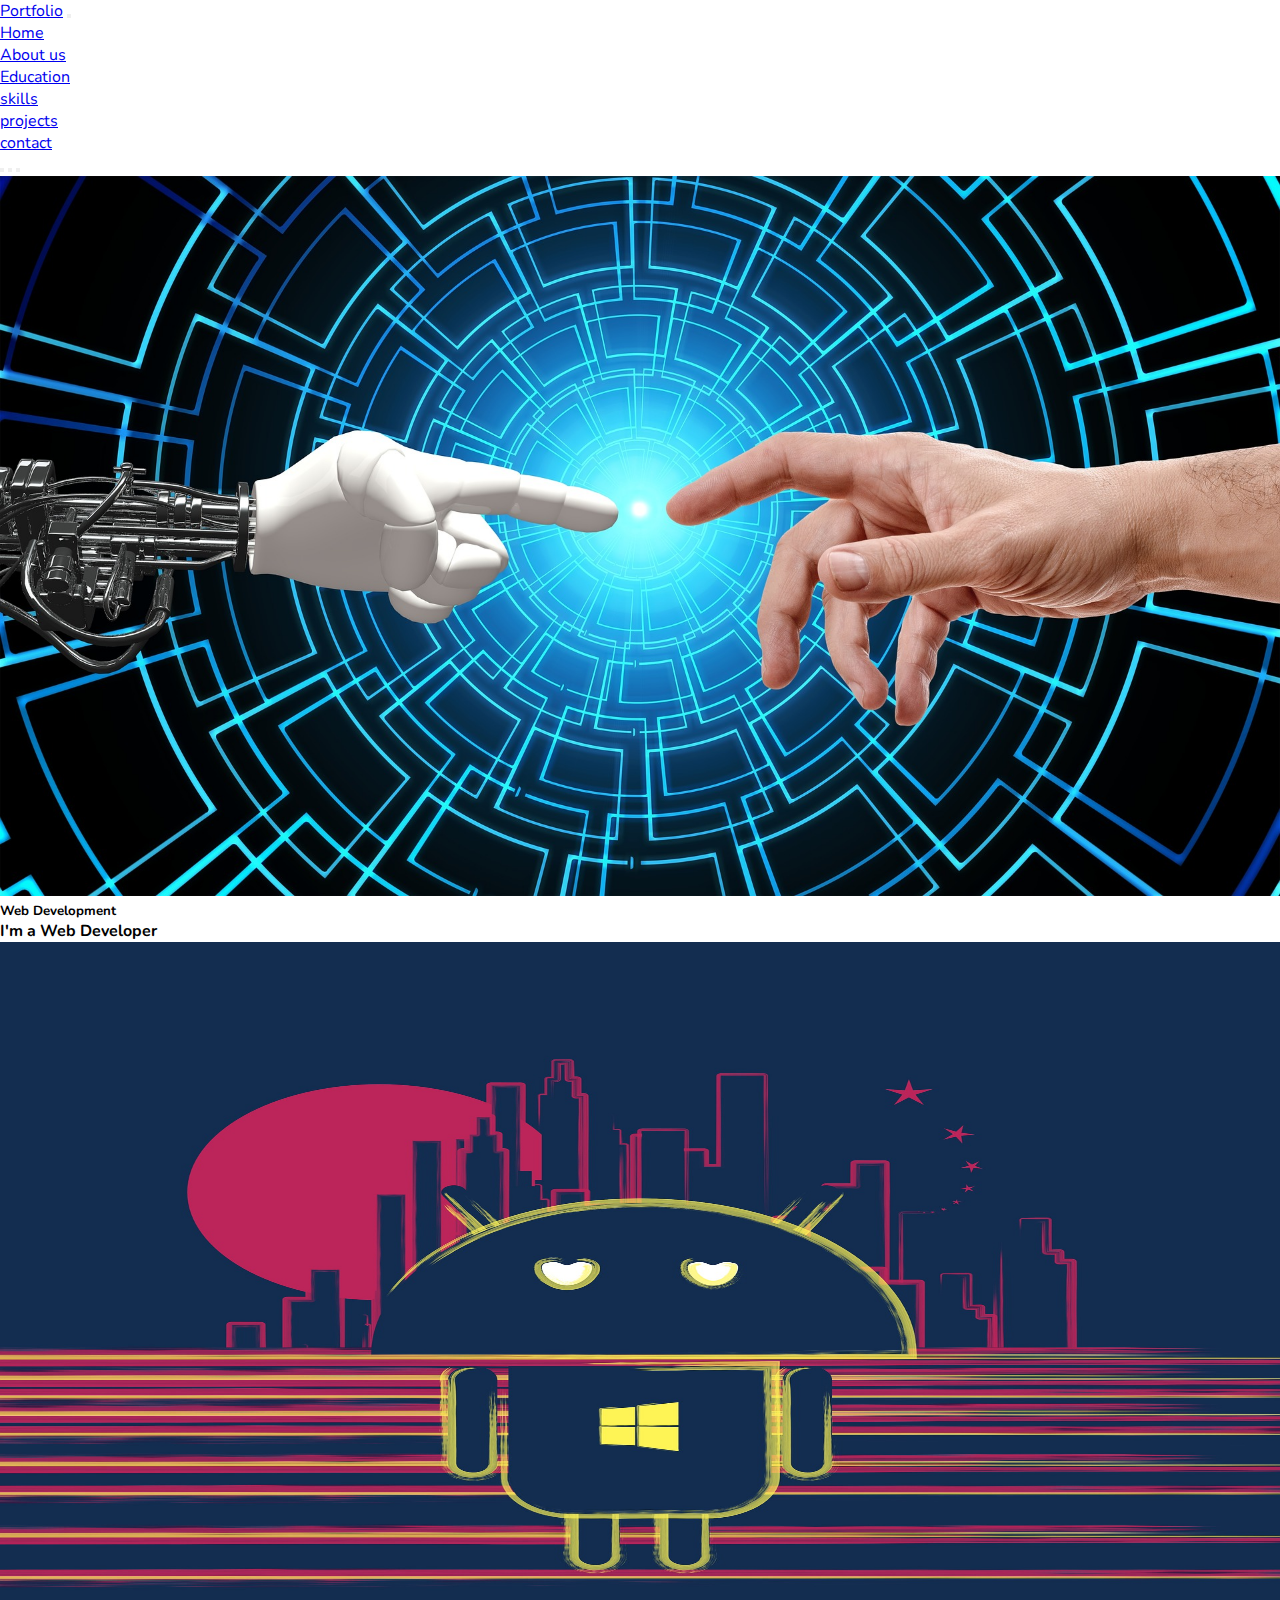
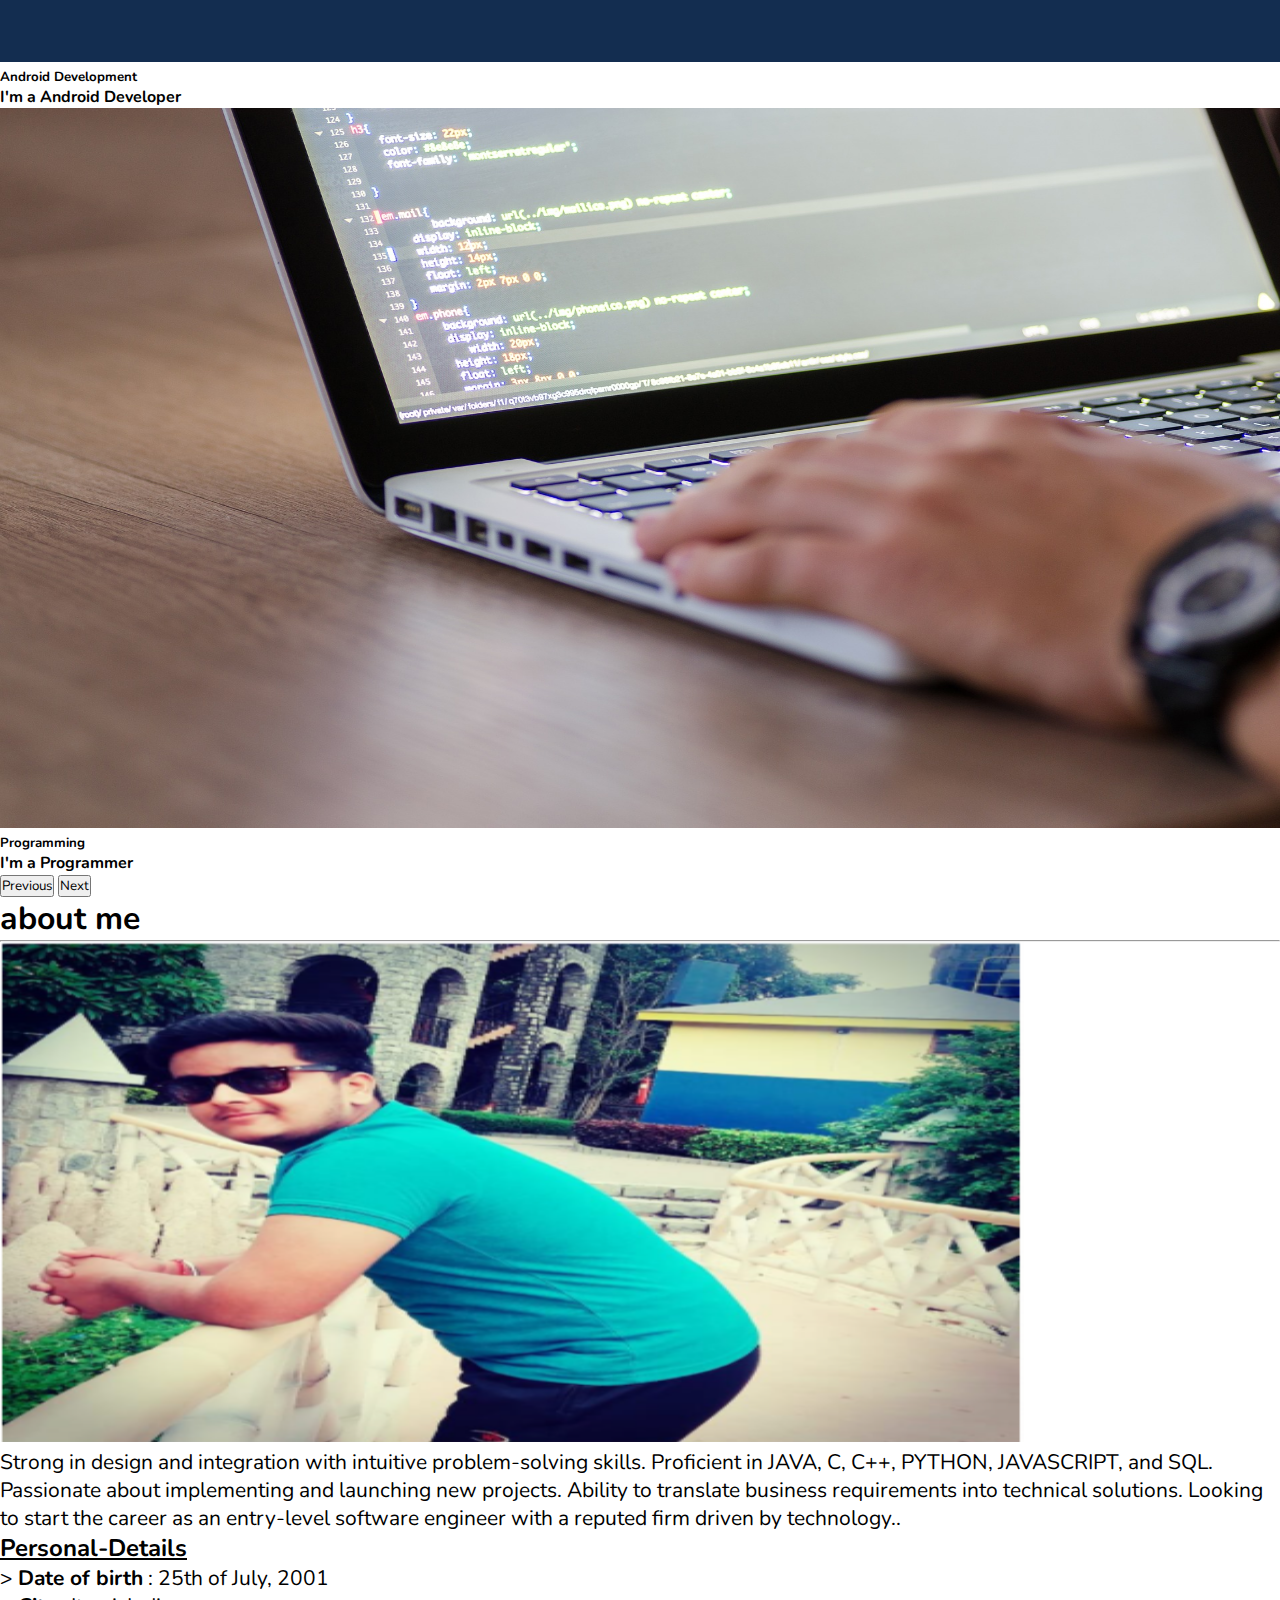
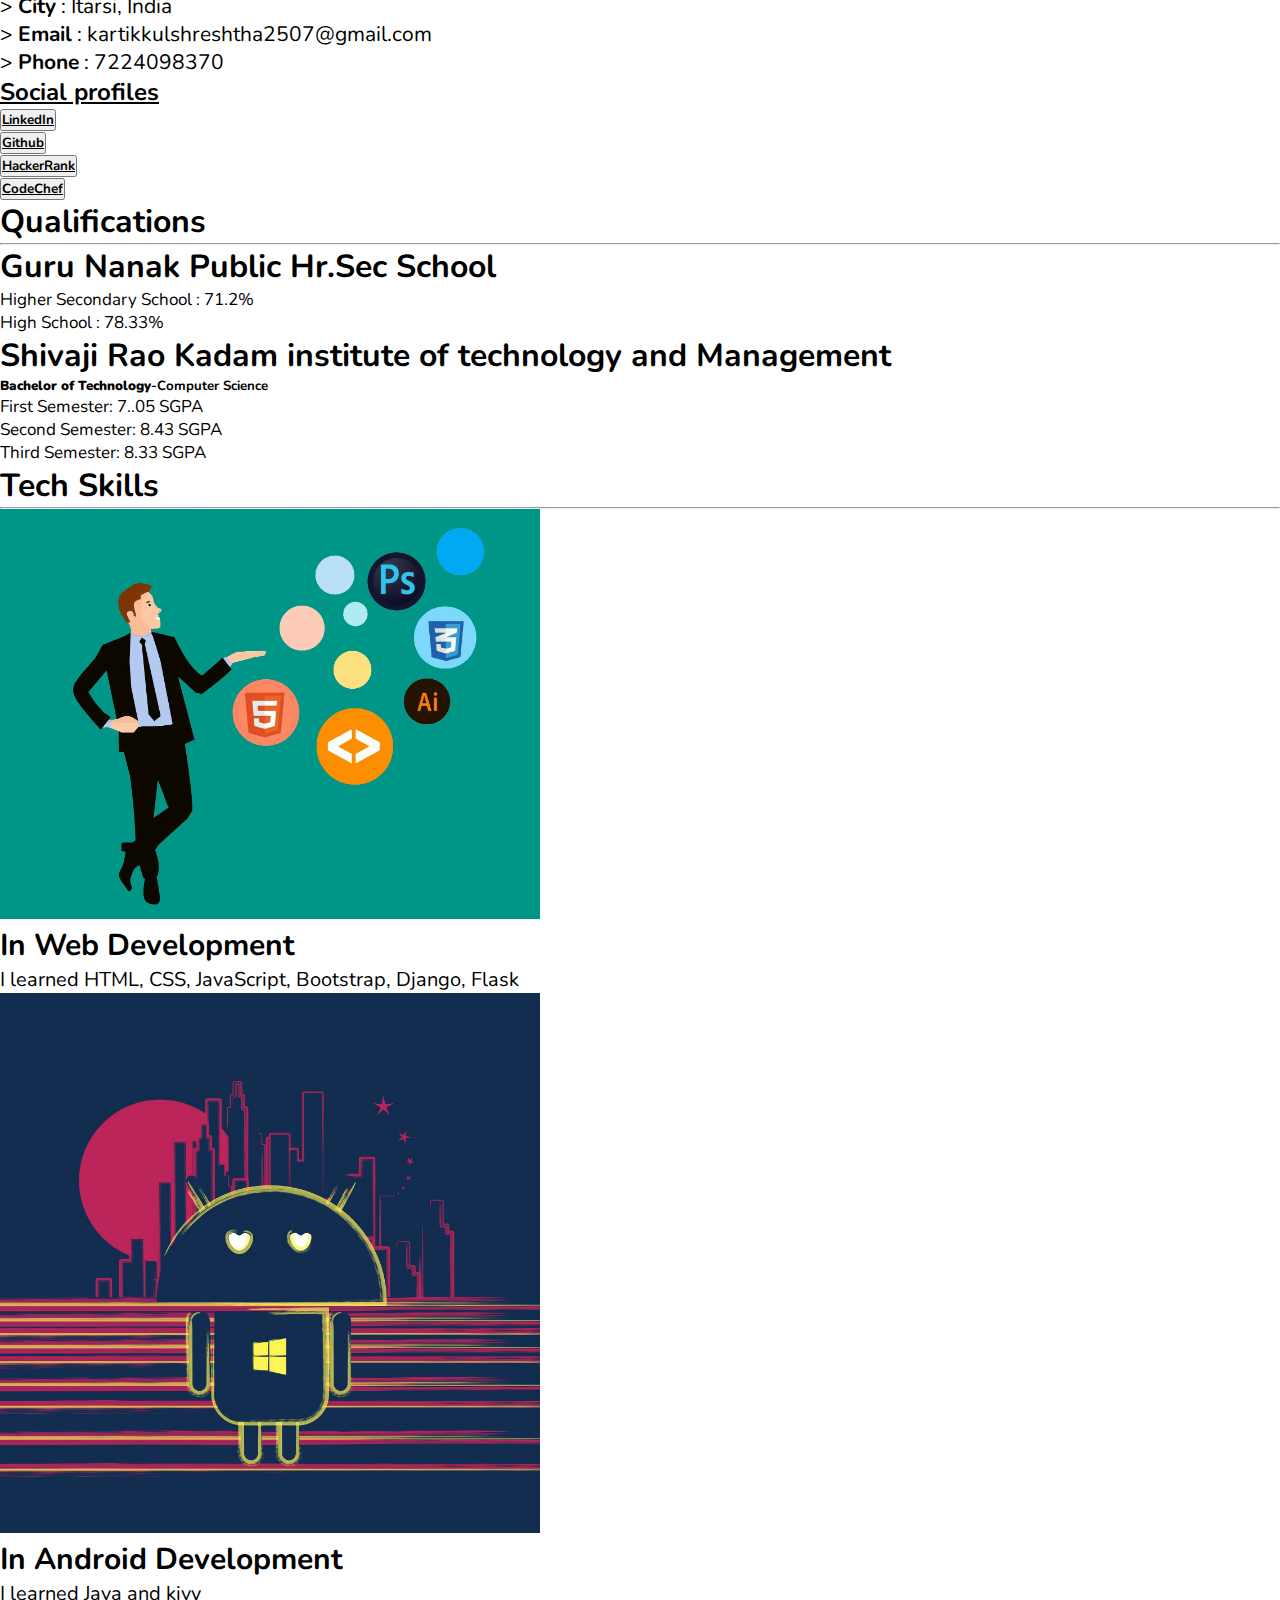
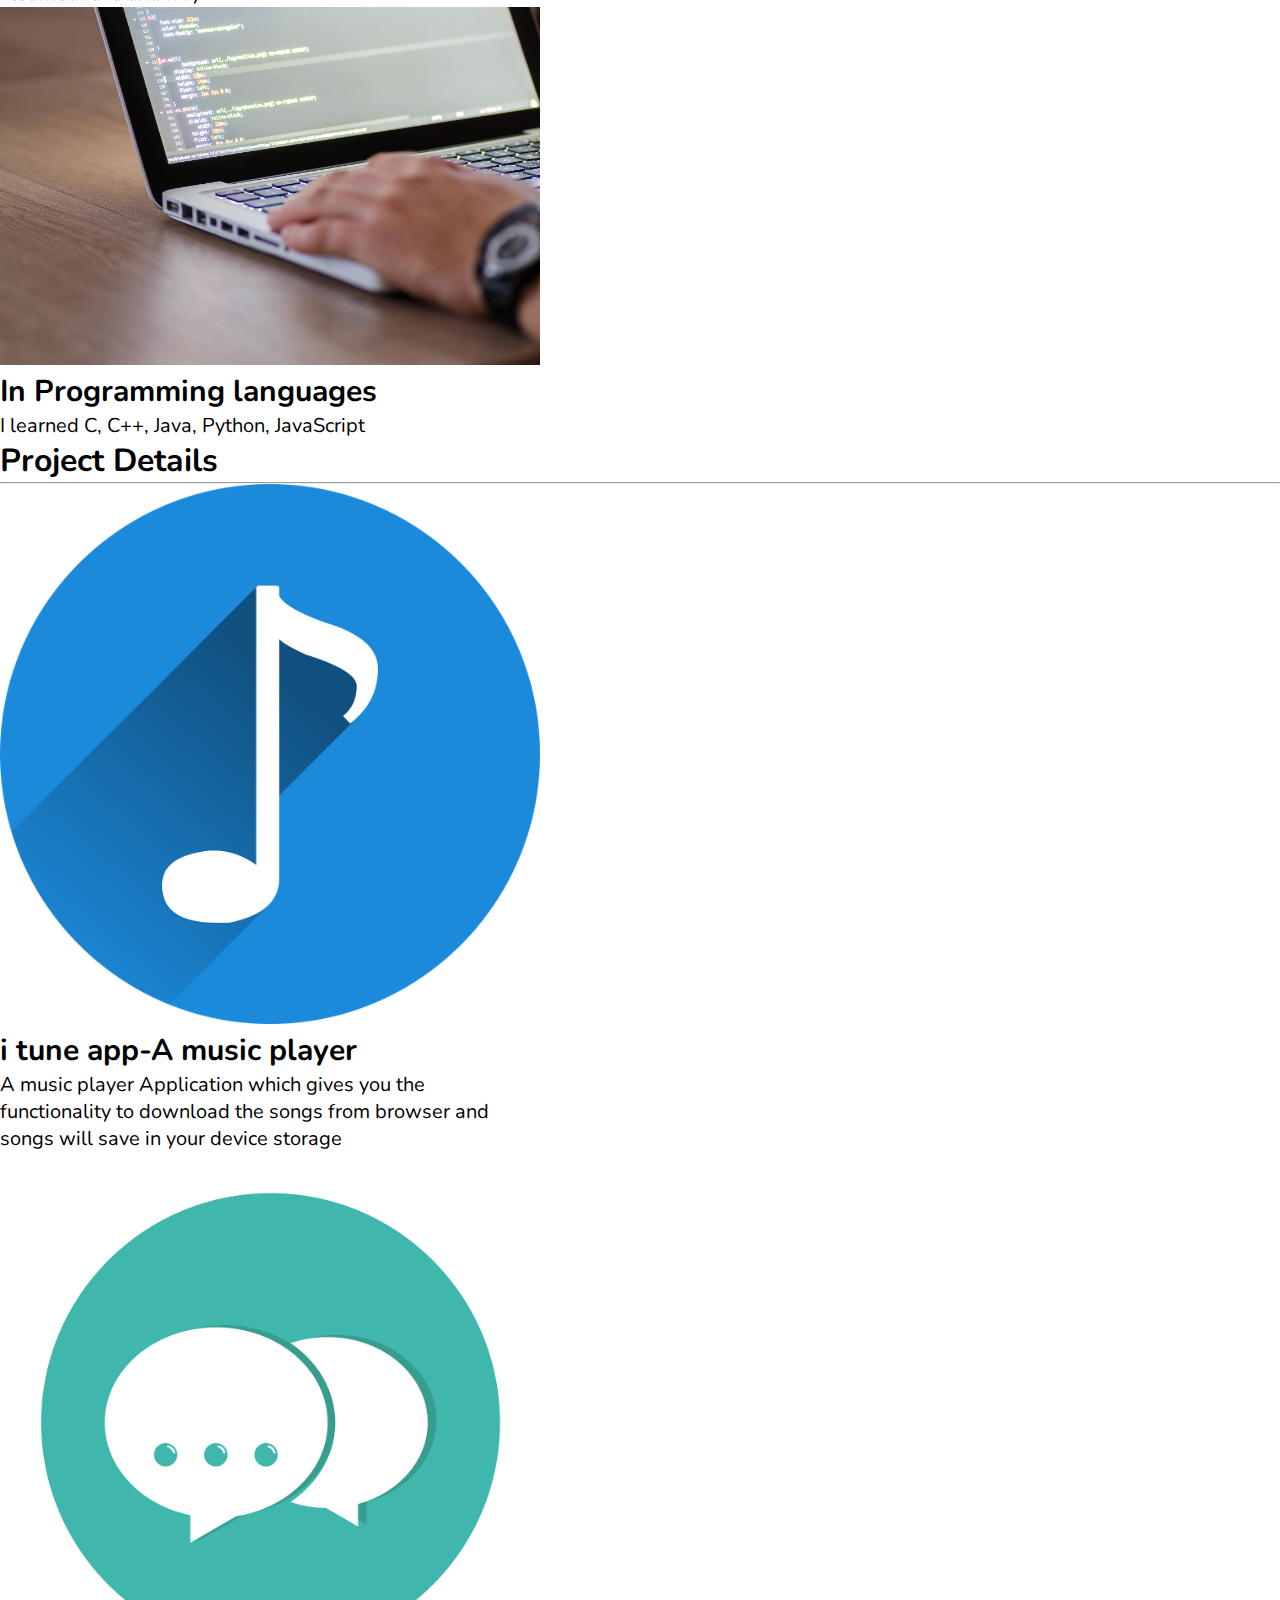
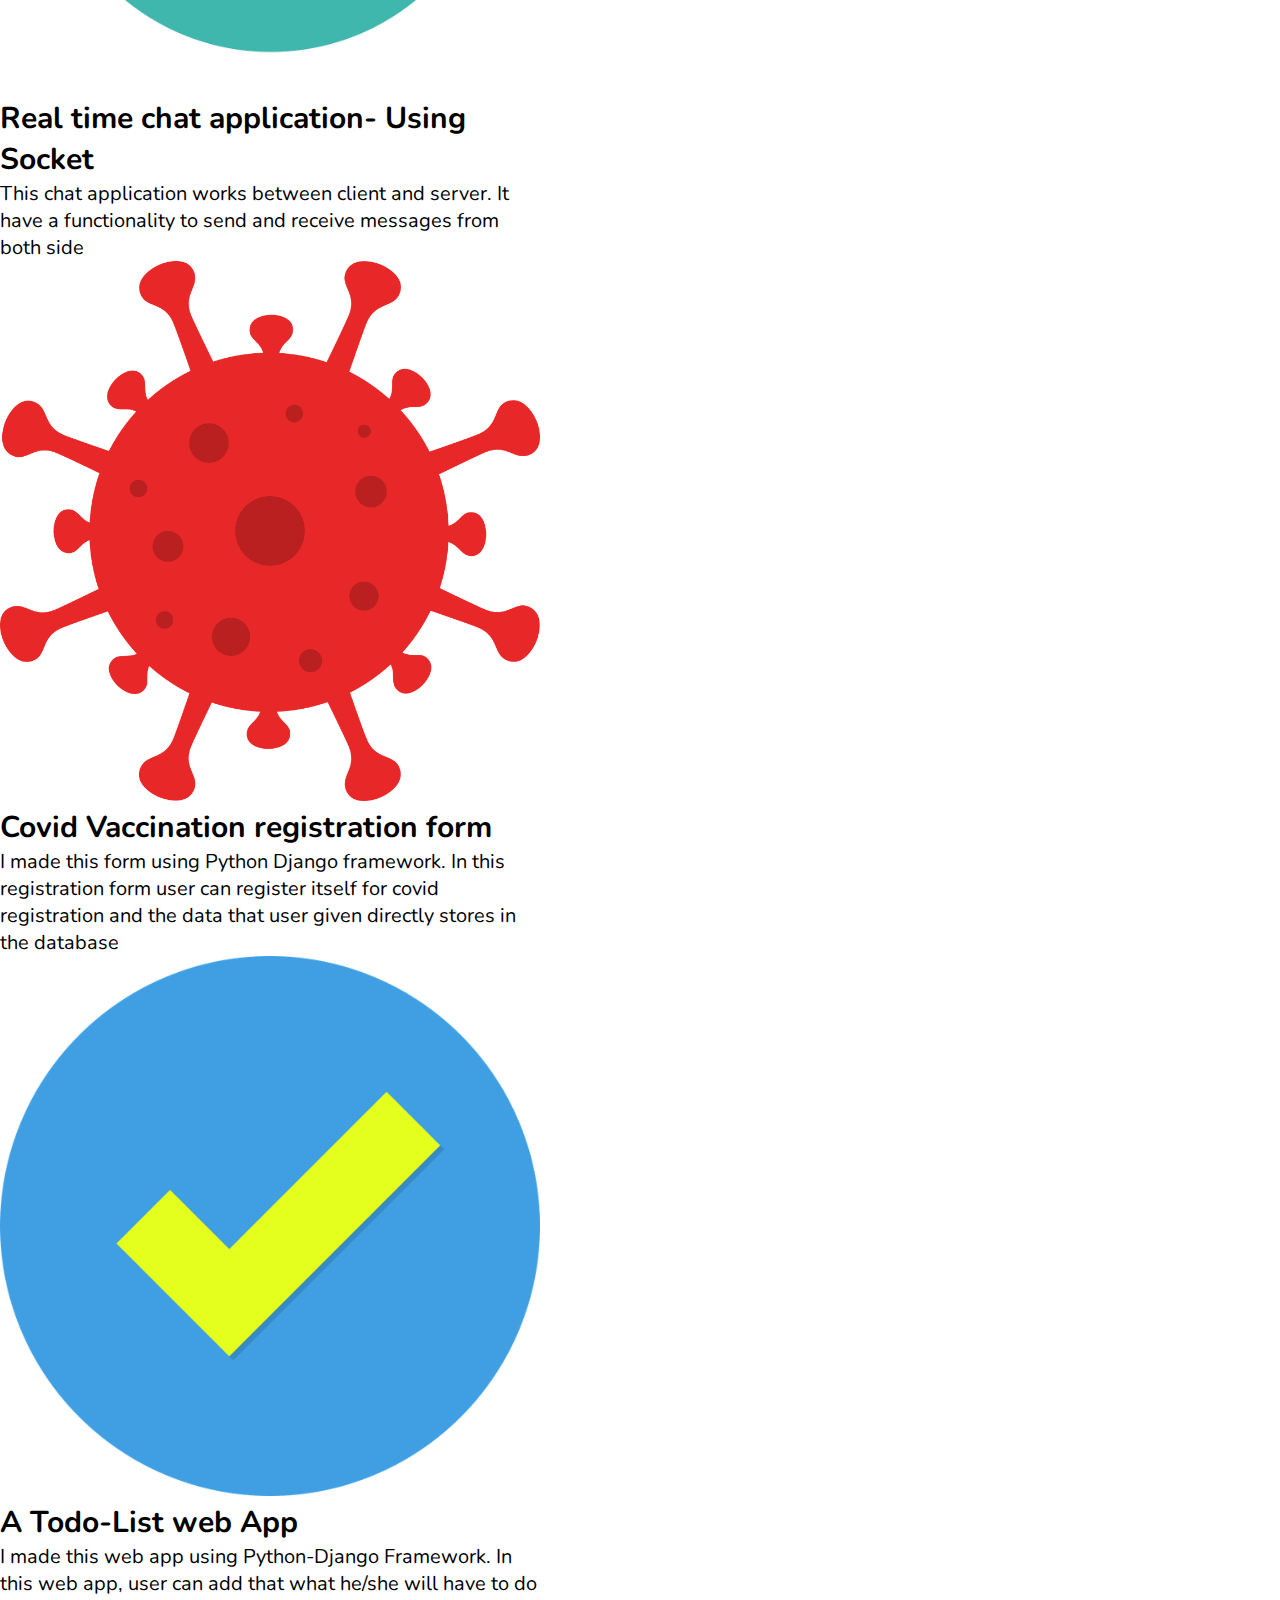
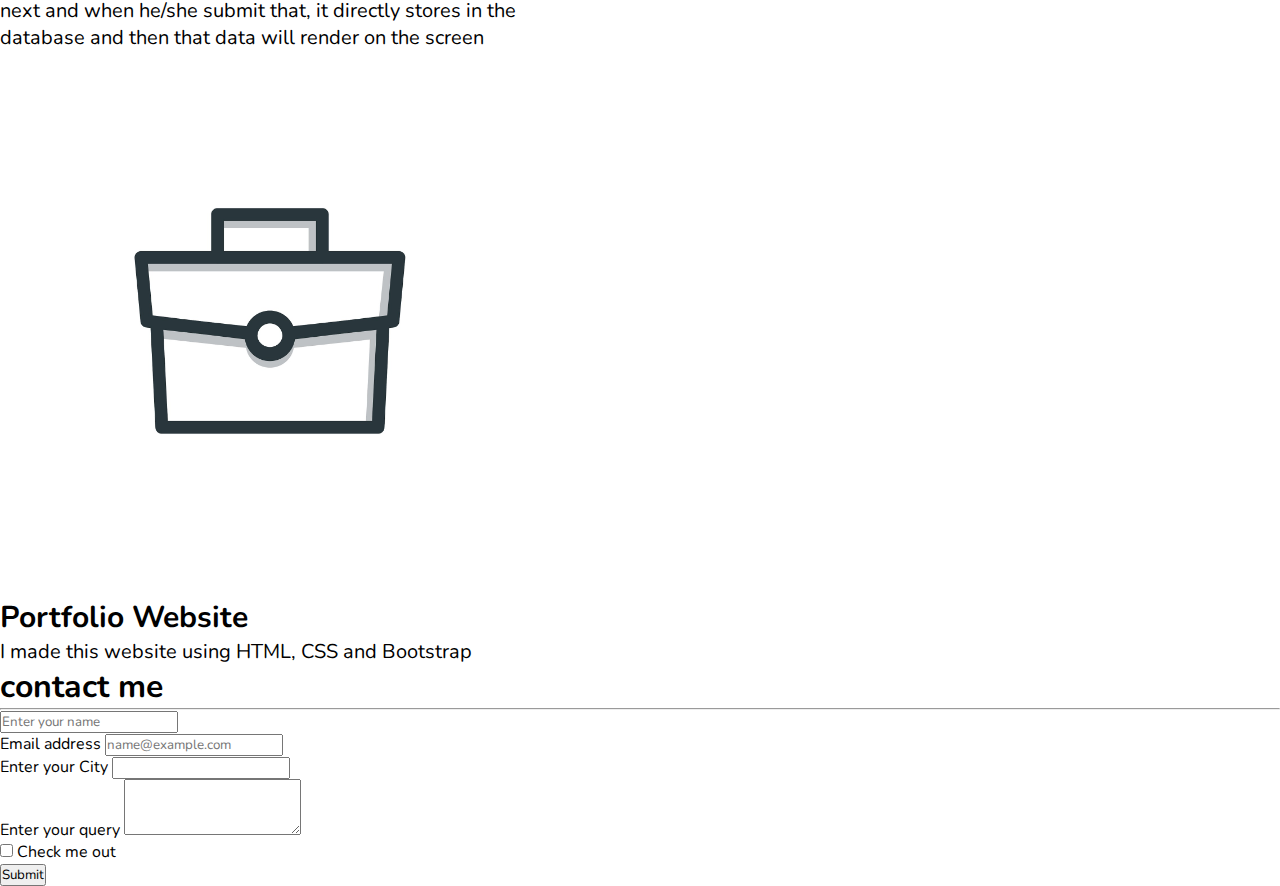
==== index.html @ 166b8ee9 "Add files via upload" ====
<!doctype html>
<html lang="en">
  <head>
    <!-- Required meta tags -->
    <meta charset="utf-8">
    <meta name="viewport" content="width=device-width, initial-scale=1">
    <link rel="stylesheet" type="text/css" href="css/style.css">

    <!-- Bootstrap CSS -->
    <link href="https://cdn.jsdelivr.net/npm/bootstrap@5.0.2/dist/css/bootstrap.min.css" rel="stylesheet" integrity="sha384-EVSTQN3/azprG1Anm3QDgpJLIm9Nao0Yz1ztcQTwFspd3yD65VohhpuuCOmLASjC" crossorigin="anonymous">

    <title>Personal Portfolio | Home</title>
  </head>
  <body>
    <nav class="navbar navbar-expand-lg navbar-dark bg-dark">
      <div class="container-fluid">
        <a class="navbar-brand text-capitalize" href="#">Portfolio</a>
        <button class="navbar-toggler" type="button" data-bs-toggle="collapse" data-bs-target="#navbarSupportedContent" aria-controls="navbarSupportedContent" aria-expanded="false" aria-label="Toggle navigation">
          <span class="navbar-toggler-icon"></span>
        </button>
        <div class="collapse navbar-collapse" id="navbarSupportedContent">
          <ul class="navbar-nav ml-auto mb-2 mb-lg-0">
            <li class="nav-item">
              <a class="nav-link active" aria-current="page" href="index.html">Home</a>
            </li>
            <li class="nav-item active">
              <a class="nav-link text-capitalize active" href="about.html">About us</a>
            </li>
            <li class="nav-item active">
              <a class="nav-link text-capitalize active" href="education.html">Education</a>
            </li>
            <li class="nav-item active">
              <a class="nav-link text-capitalize active" href="skills.html">skills</a>
            </li>
            <li class="nav-item active">
              <a class="nav-link text-capitalize active" href="projects.html">projects</a>
            </li>
            <li class="nav-item active">
              <a class="nav-link text-capitalize active" href="contact.html">contact</a>
            </li>
          </ul>
        </div>
      </div>
    </nav>
    <header>
      <div id="carouselExampleCaptions" class="carousel slide" data-bs-ride="carousel">
        <div class="carousel-indicators">
          <button type="button" data-bs-target="#carouselExampleCaptions" data-bs-slide-to="0" class="active" aria-current="true" aria-label="Slide 1"></button>
          <button type="button" data-bs-target="#carouselExampleCaptions" data-bs-slide-to="1" aria-label="Slide 2"></button>
          <button type="button" data-bs-target="#carouselExampleCaptions" data-bs-slide-to="2" aria-label="Slide 3"></button>
        </div>
        <div class="carousel-inner">
          <div class="carousel-item active">
            <img src="Images/web.jpg" class="d-block w-100" alt="Images/web.png">
            <div class="carousel-caption d-md-block">
              <h5 style="font-weight: bold;">Web Development</h5>
              <p><strong>I'm a Web Developer</strong></p>
            </div>
          </div>
          <div class="carousel-item">
            <img src="Images/Android.jpg" class="d-block w-100" alt="Images/Android.jpg"Images/>
            <div class="carousel-caption d-md-block">
              <h5 style="font-weight: bold;">Android Development</h5>
              <p><strong>I'm a Android Developer</strong></p>
            </div>
          </div>
          <div class="carousel-item">
            <img src="Images/computer.jpg" class="d-block w-100" alt="Images/computer.jpg">
            <div class="carousel-caption d-md-block">
              <h5 style="font-weight: bold;">Programming</h5>
              <p><strong>I'm a Programmer</strong></p>
            </div>
          </div>
        </div>
        <button class="carousel-control-prev" type="button" data-bs-target="#carouselExampleCaptions" data-bs-slide="prev">
          <span class="carousel-control-prev-icon" aria-hidden="true"></span>
          <span class="visually-hidden">Previous</span>
        </button>
        <button class="carousel-control-next" type="button" data-bs-target="#carouselExampleCaptions" data-bs-slide="next">
          <span class="carousel-control-next-icon" aria-hidden="true"></span>
          <span class="visually-hidden">Next</span>
        </button>
      </div>
    </header>

    <!-- About Section starts -->
    <section class="main_heading my-5 bg-light">
      <div class="text-center text-capitalize">
        <h1 class="display-4"> about me</h1>
        <hr class="w-25 mx-auto"/>
      </div>

      <div class="container">
        <div class="row" my-5>
          <div class="col-lg-6 col-md-6 col-12 col-xxl-6">
            <figure>
              <img src="Images/Capture.PNG" alt="Capture.PNG" class="img-fluid about_img">
            </figure>
          </div>
          <div class="col-lg-6 col-md-6 col-12 col-xxl-6">
            <p>Strong in design and integration with intuitive problem-solving skills. Proficient in JAVA, C, C++, PYTHON, JAVASCRIPT, and SQL. Passionate about implementing and launching new projects. Ability to translate business requirements into technical solutions. Looking to start the career as an entry-level software engineer with a reputed firm driven by technology..</p>
          </div>
        </div>
        <div class="row">
          <div class="col-lg-6 col-md-6 col-12 col-xxl-6 mb-2">
            <h2 class="mt-2" style="font-weight: bold; text-decoration:underline;">Personal-Details</h2>
          </div>
        </div>
        <div class="row">
          <div class="col-lg-6 col-md-6 col-12 col-xxl-6">
            <p><span>> </span><strong>Date of birth</strong> : 25th of July, 2001</p>
          </div>
          <div class="col-lg-6 col-md-6 col-12 col-xxl-6">
            <p><span>> </span><strong>City</strong> : Itarsi, India</p>
          </div>
        </div>
        <div class="row">
          <div class="col-lg-6 col-md-6 col-12 col-xxl-6">
            <p><span>> </span><strong>Email</strong> : kartikkulshreshtha2507@gmail.com</p>
          </div>
          <div class="col-lg-6 col-md-6 col-12 col-xxl-6">
            <p><span>> </span><strong>Phone</strong> : 7224098370</p>
          </div>
          <div class="row">
            <div class="col-lg-6 col-md-6 col-12 col-xxl-6 mb-2">
              <h2 class="mt-2" style="font-weight: bolder; text-decoration:underline;">Social profiles</h2>
            </div>
          </div>
          <div class="row">
            <div class="col-lg-6 col-md-6 col-12 col-xxl-6 mb-2">
              <button type="button" class="btn btn-outline-primary"><a href="https://www.linkedin.com/feed/"  style="color: rgb(0, 0, 0); font-weight: bolder;">LinkedIn</a></button>
            </div>
            <div class="col-lg-6 col-md-6 col-12 col-xxl-6 mb-2">
              <button type="button" class="btn btn-outline-info"><a href="https://github.com/"  style="color: rgb(0, 0, 0); font-weight: bolder;">Github</a></button>
            </div>
          </div>
          <div class="row">
            <div class="col-lg-6 col-md-6 col-12 col-xxl-6 mb-2">
              <button type="button" class="btn btn-outline-warning" ><a href="https://www.hackerrank.com/dashboard"  style="color: rgb(0, 0, 0); font-weight: bolder;">HackerRank</a></button>
            </div>
            <div class="col-lg-6 col-md-6 col-12 col-xxl-6 mb-2">
              <button type="button" class="btn btn-outline-success" ><a href="https://www.codechef.com/"  style="color: rgb(0, 0, 0); font-weight: bolder;">CodeChef</a></button>
            </div>
          </div>        
        </div>    
      </div>
    </section>
    <!-- About Section ends -->

     <!-- Education Section Starts -->

     <section class="main_heading my-5 bg-light py-5">
      <div class="text-center text-capitalize">
        <h1 class="display-4"> Qualifications</h1>
        <hr class="w-25 mx-auto"/>
      </div>

      <div class="container services">
        <div class="row">
            <div class="col-md-4 col-10 col-xxl-4 mx-auto">
                <ul>
                  <h1>Guru Nanak Public Hr.Sec School</h1>
                  <li style="font-size: 17px;">Higher Secondary School : 71.2%</li>
                  <li style="font-size: 17px;">High School : 78.33%</li>
                </ul>
            </div>

            <div class="col-md-4 col-10 col-xxl-4 mx-auto">
                <ul>
                  <h1>Shivaji Rao Kadam institute of technology and Management</h1>
                  <h5><strong>Bachelor of Technology</strong>-Computer Science</h5>
                  <li style="font-size: 17px;">First Semester: 7..05 SGPA</li>
                  <li style="font-size: 17px;">Second Semester: 8.43 SGPA</li>
                  <li style="font-size: 17px;">Third Semester: 8.33 SGPA</li>
                </ul>
            </div>
        </div>
    </div>
    </section>
      <!-- Education Section Ends-->

    <!-- Skill Section Starts -->
    <section class="main_heading my-5 bg-light py-5">
      <div class="text-center text-capitalize">
        <h1 class="display-4"> Tech Skills</h1>
        <hr class="w-25 mx-auto"/>
      </div>

      <div class="container services">
        <div class="row my-4">
          <div class="col-md-4 col-10 col-xxl-4 mx-auto">
            <div class="card mb-3" style="max-width: 540px;">
              <div class="row ">
                <div class="col-md-4">
                  <img src="Images/web2.jpg" alt="services images" class="img-fluid">
                </div>
                <div class="col-md-8">
                  <div class="card-body">
                    <h5 class="card-title">In Web Development</h5>
                    <p class="card-text">I learned HTML, CSS, JavaScript, Bootstrap, Django, Flask</p>
                    
                  </div>
                </div>
              </div>
            </div>     
          </div>

          <div class="col-md-4 col-10 col-xxl-4 mx-auto">
            <div class="card mb-3" style="max-width: 540px;">
              <div class="row ">
                <div class="col-md-4">
                  <img src="Images/Android.jpg" alt="services images" class="img-fluid">
                </div>
                <div class="col-md-8">
                  <div class="card-body">
                    <h5 class="card-title">In Android Development</h5>
                    <p class="card-text">I learned Java and kivy</p>
                  </div>
                </div>
              </div>
            </div>     
          </div>

          <div class="col-md-4 col-10 col-xxl-4 mx-auto">
            <div class="card mb-3" style="max-width: 540px;">
              <div class="row ">
                <div class="col-md-4">
                  <img src="Images/computer.jpg" alt="services images" class="img-fluid">
                </div>
                <div class="col-md-8">
                  <div class="card-body">
                    <h5 class="card-title">In Programming languages</h5>
                    <p class="card-text">I learned C, C++, Java, Python, JavaScript</p>
                  </div>
                </div>
              </div>
            </div>     
          </div>
        </div>
      </div>
    </section>
    <!-- Skill Section Ends -->
    

    <!-- Projects Section Starts -->
    <section class="main_heading my-5 bg-light py-5">
      <div class="text-center text-capitalize">
        <h1 class="display-4"> Project Details</h1>
        <hr class="w-25 mx-auto"/>
      </div>

      <div class="container services">
        <div class="row my-4">
          <div class="col-md-4 col-10 col-xxl-4 mx-auto">
            <div class="card mb-3" style="max-width: 540px;">
              <div class="row ">
                <div class="col-md-4">
                  <img src="Images/music.png" alt="services images" class="img-fluid">
                </div>
                <div class="col-md-8">
                  <div class="card-body">
                    <h5 class="card-title">i tune app-A music player</h5>
                    <p class="card-text">A music player Application which gives you the functionality to download the songs from browser and songs will save in your device storage</p>  
                  </div>
                </div>
              </div>
            </div>     
          </div>

          <div class="col-md-4 col-10 col-xxl-4 mx-auto">
            <div class="card mb-3" style="max-width: 540px;">
              <div class="row ">
                <div class="col-md-4">
                  <img src="Images/chat.png" alt="services images" class="img-fluid">
                </div>
                <div class="col-md-8">
                  <div class="card-body">
                    <h5 class="card-title">Real time chat application- Using Socket</h5>
                    <p class="card-text">This chat application works between client and server. It have a functionality to send and receive messages from both side</p>
                  </div>
                </div>
              </div>
            </div>     
          </div>

          <div class="col-md-4 col-10 col-xxl-4 mx-auto">
            <div class="card mb-3" style="max-width: 540px;">
              <div class="row ">
                <div class="col-md-4">
                  <img src="Images/coronavirus.png" alt="services images" class="img-fluid">
                </div>
                <div class="col-md-8">
                  <div class="card-body">
                    <h5 class="card-title">Covid Vaccination registration form</h5>
                    <p class="card-text">I made this form using Python Django framework. In this registration form user can register itself for covid registration and the data that user given directly stores in the database</p>
                  </div>
                </div>
              </div>
            </div>     
          </div>
        </div>

        <div class="row my-4">
          <div class="col-md-4 col-10 col-xxl-4 mx-auto">
            <div class="card mb-3" style="max-width: 540px;">
              <div class="row ">
                <div class="col-md-4">
                  <img src="Images/symbol.png" alt="services images" class="img-fluid">
                </div>
                <div class="col-md-8">
                  <div class="card-body">
                    <h5 class="card-title">A Todo-List web App</h5>
                    <p class="card-text">I made this web app using Python-Django Framework. In this web app, user can add that what he/she will have to do next and when he/she submit that, it directly stores in the database and then that data will render on the screen</p>
                  </div>
                </div>
              </div>
            </div>     
          </div>

          <div class="col-md-4 col-10 col-xxl-4 mx-auto">
            <div class="card mb-3" style="max-width: 540px;">
              <div class="row ">
                <div class="col-md-4">
                  <img src="Images/briefcase.jpg" alt="services images" class="img-fluid">
                </div>
                <div class="col-md-8">
                  <div class="card-body">
                    <h5 class="card-title">Portfolio Website</h5>
                    <p class="card-text">I made this website using HTML, CSS and Bootstrap</p>
                  </div>
                </div>
              </div>
            </div>     
          </div>
        </div>
      </div>
    </section>
    <!-- Projects Section Ends -->


    <!-- Contact Section Starts -->

    <section class="main_heading my-5 bg-light py-5">
      <div class="text-center text-capitalize">
        <h1 class="display-4"> contact me</h1>
        <hr class="w-25 mx-auto"/>
      </div>

      <div class="container">
        <div class="row">
          <div class="col-xxl-8 col-10 col-md-8 mx-auto">
            <form>
              <input class="form-control form-control-lg" type="text" placeholder="Enter your name" aria-label=".form-control-lg example">
              <div class="mb-3">
                <label for="exampleFormControlInput1" class="form-label">Email address</label>
                <input type="email" class="form-control" id="exampleFormControlInput1" placeholder="name@example.com">
              </div>
              <label for="exampleDataList" class="form-label">Enter your City</label>
              <input class="form-control" list="datalistOptions" id="exampleDataList" placeholder="">
              <datalist id="datalistOptions">
                <option value="San Francisco">
                <option value="New York">
                <option value="Seattle">
                <option value="Los Angeles">
                <option value="Chicago">
              </datalist>
              <div class="mb-3">
                <label for="exampleFormControlTextarea1" class="form-label">Enter your query</label>
                <textarea class="form-control" id="exampleFormControlTextarea1" rows="3"></textarea>
              </div>
              <div class="mb-3 form-check">
                <input type="checkbox" class="form-check-input" id="exampleCheck1">
                <label class="form-check-label" for="exampleCheck1">Check me out</label>
              </div>
              <button type="submit" class="btn btn-primary">Submit</button>
            </form>
          </div>
        </div>
      </div>
    </section>

    <!-- Contact Section Ends -->

    <!-- Optional JavaScript; choose one of the two! -->

    <!-- Option 1: Bootstrap Bundle with Popper -->
    <script src="https://cdn.jsdelivr.net/npm/bootstrap@5.0.2/dist/js/bootstrap.bundle.min.js" integrity="sha384-MrcW6ZMFYlzcLA8Nl+NtUVF0sA7MsXsP1UyJoMp4YLEuNSfAP+JcXn/tWtIaxVXM" crossorigin="anonymous"></script>

    <!-- Option 2: Separate Popper and Bootstrap JS -->
    <!--
    <script src="https://cdn.jsdelivr.net/npm/@popperjs/core@2.9.2/dist/umd/popper.min.js" integrity="sha384-IQsoLXl5PILFhosVNubq5LC7Qb9DXgDA9i+tQ8Zj3iwWAwPtgFTxbJ8NT4GN1R8p" crossorigin="anonymous"></script>
    <script src="https://cdn.jsdelivr.net/npm/bootstrap@5.0.2/dist/js/bootstrap.min.js" integrity="sha384-cVKIPhGWiC2Al4u+LWgxfKTRIcfu0JTxR+EQDz/bgldoEyl4H0zUF0QKbrJ0EcQF" crossorigin="anonymous"></script>
    -->
  </body>
</html>
---- css/style.css ----
@import url('https://fonts.googleapis.com/css2?family=Nunito:wght@300&family=Roboto+Slab:wght@300&display=swap');
*{
    margin: 0;
    padding: 0;
    box-sizing: border-box;
    font-family: 'Nunito', sans-serif;
}
.carousel-item img{
    width: 100%;
    height: 80vh;
}
.container .row p{
    font-size: 21px;
}
.about_img{
    min-width: 80%;
    max-height: 500px;
}
.services .row .card h5{
    font-size: 30px;
}
.services .row .card .card-text{
    font-size: 20px;
}
.services img{
    width: 100%;
    height: 100%;
}
.row button{
    color: black;
}


/* Media Query */
/* // X-Small devices (portrait phones, less than 576px) */
/* // No media query for `xs` since this is the default in Bootstrap */

/* // Small devices (landscape phones, 576px and up) */
/* @media (min-width: 576px) { ... } */

/* // Medium devices (tablets, 768px and up) */
/* @media (min-width: 768px) { ... } */

/* // Large devices (desktops, 992px and up) */
/* @media (min-width: 992px) { ... } */

/* // X-Large devices (large desktops, 1200px and up) */
/* @media (min-width: 1200px) { ... } */

/* // XX-Large devices (larger desktops, 1400px and up) */
/* @media (min-width: 1400px) { ... } */
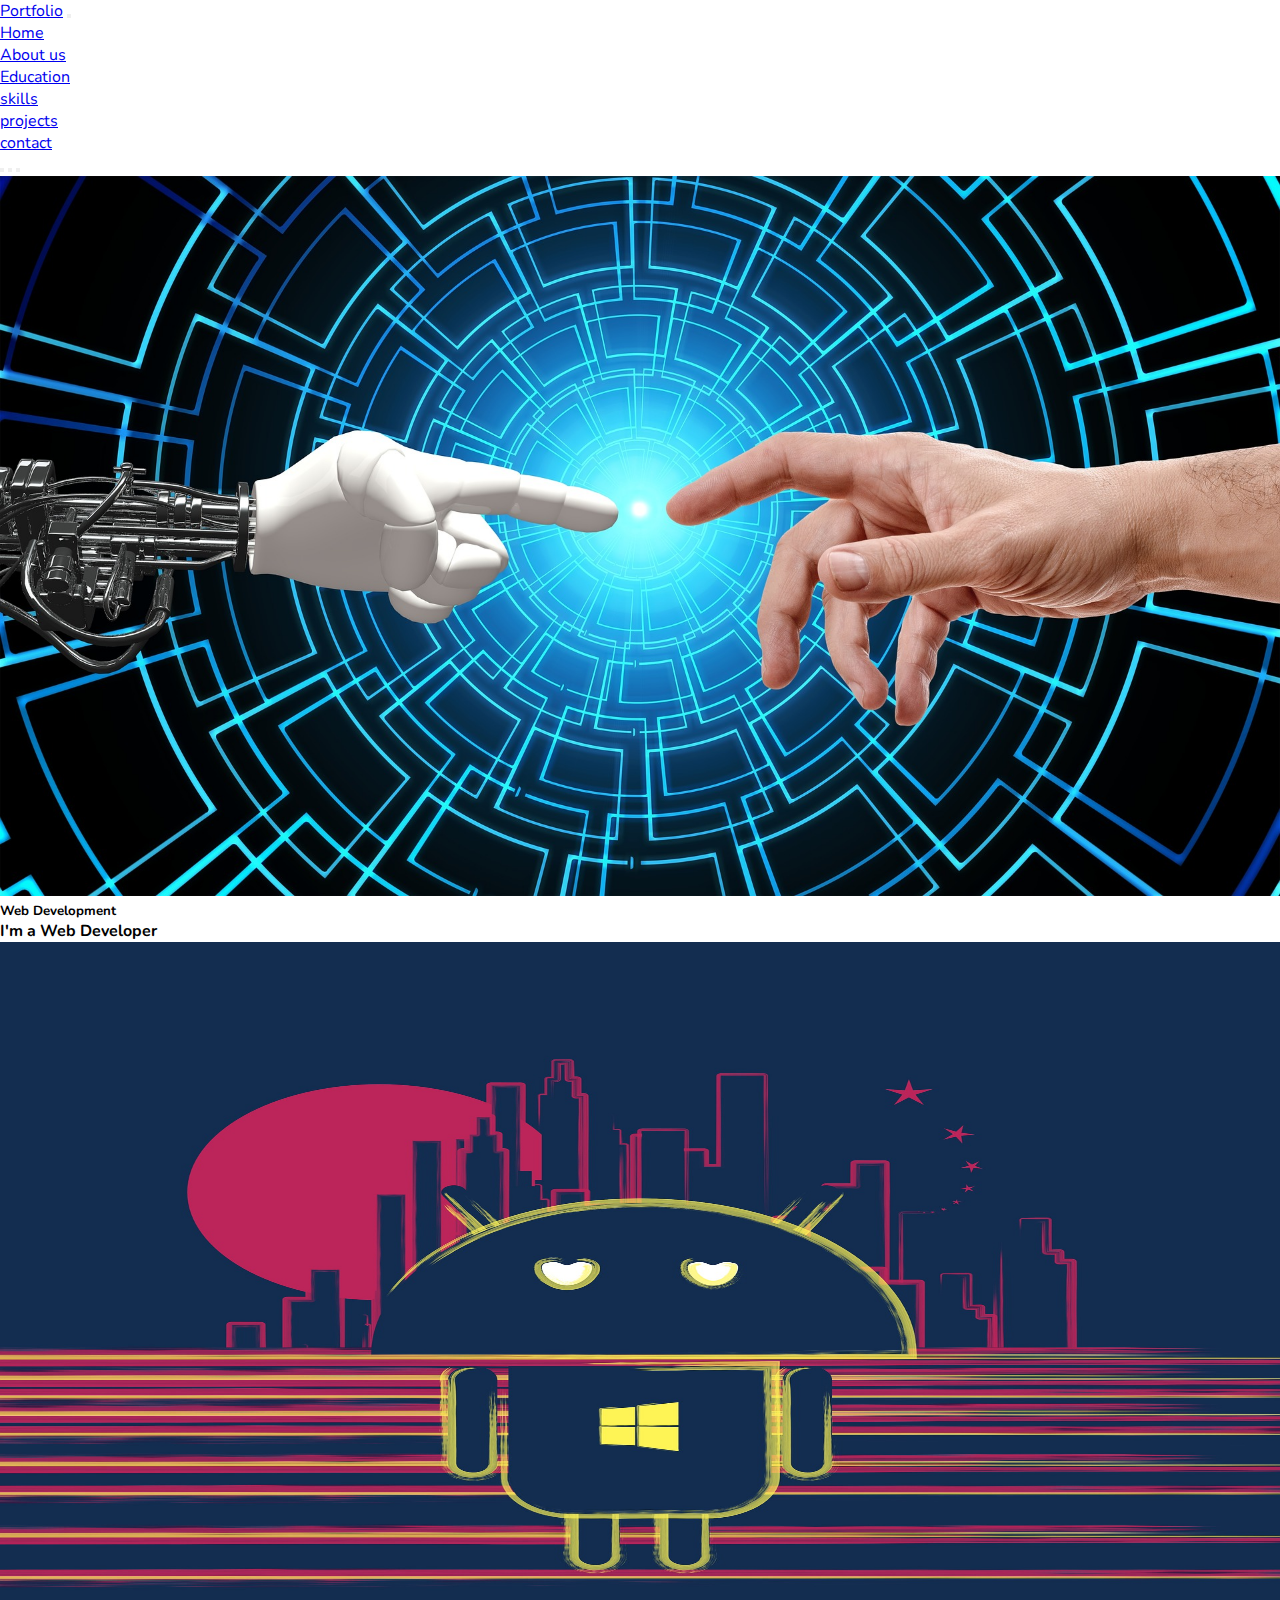
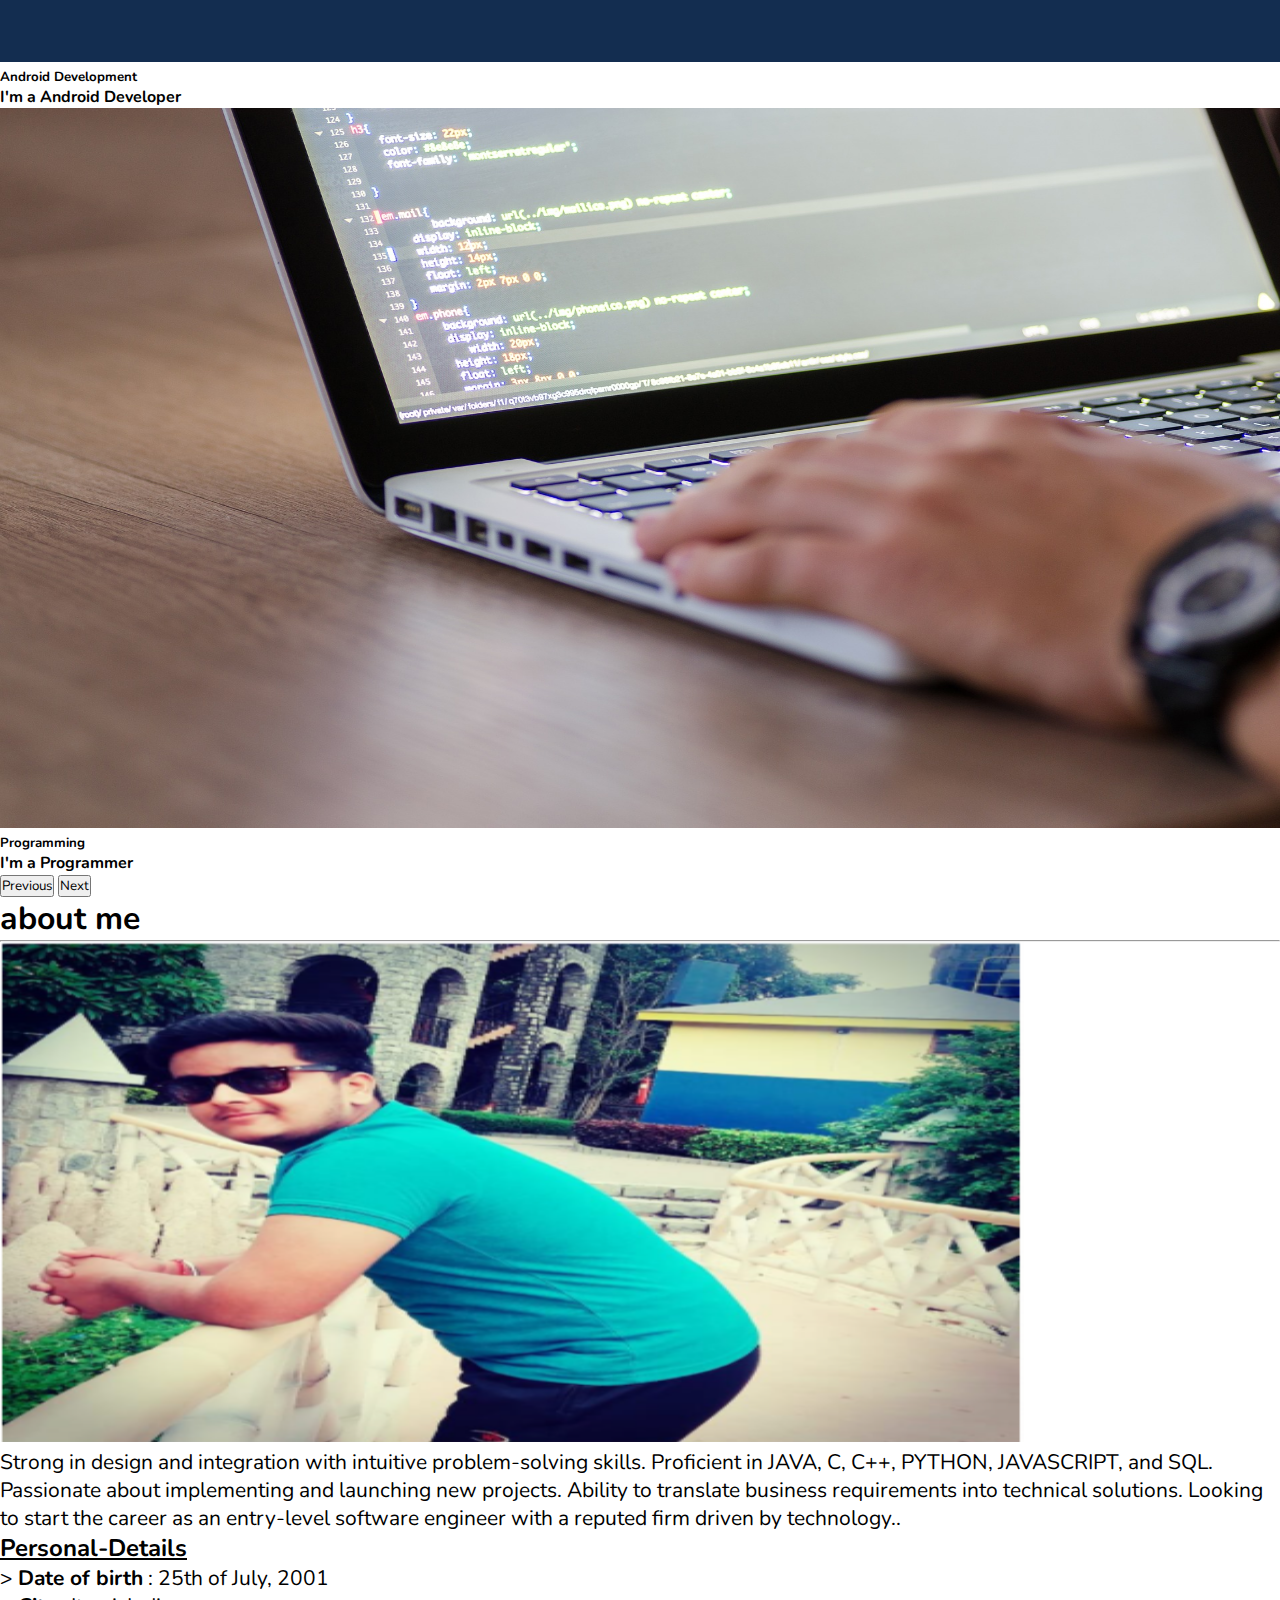
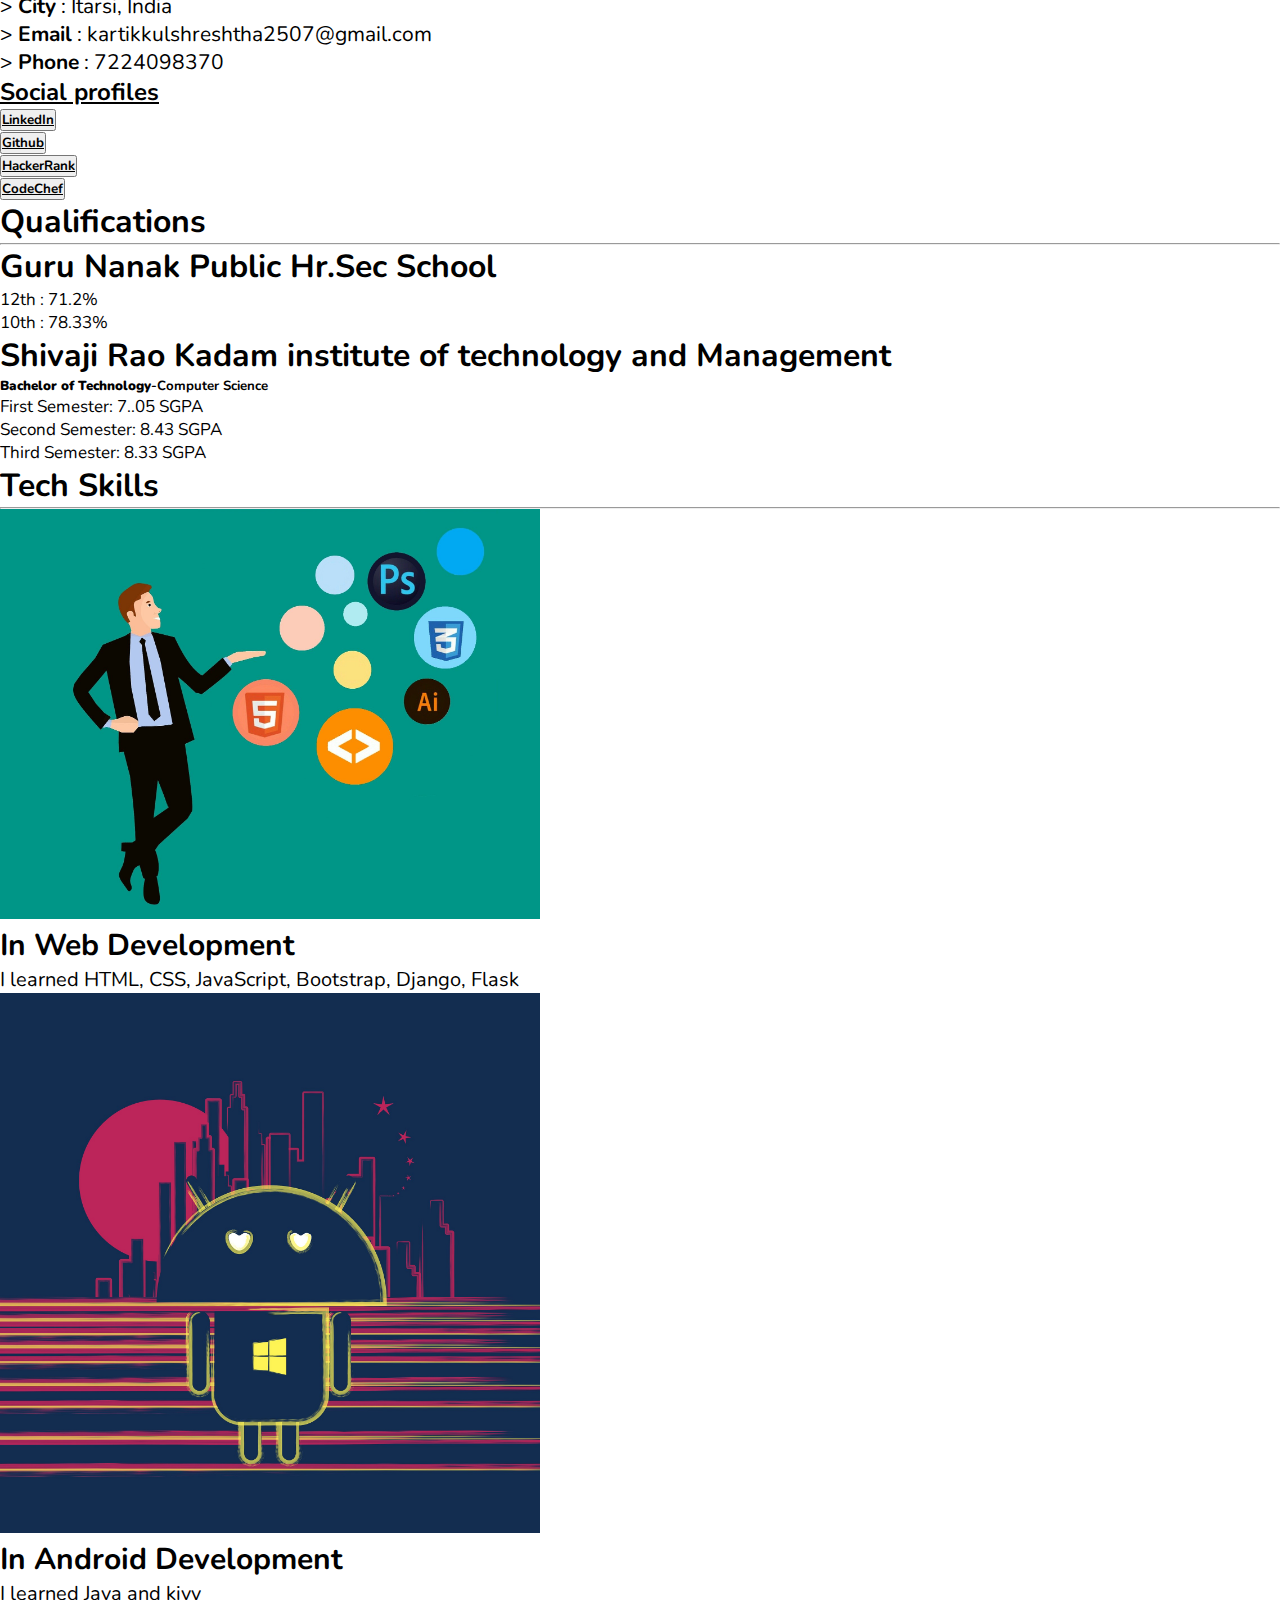
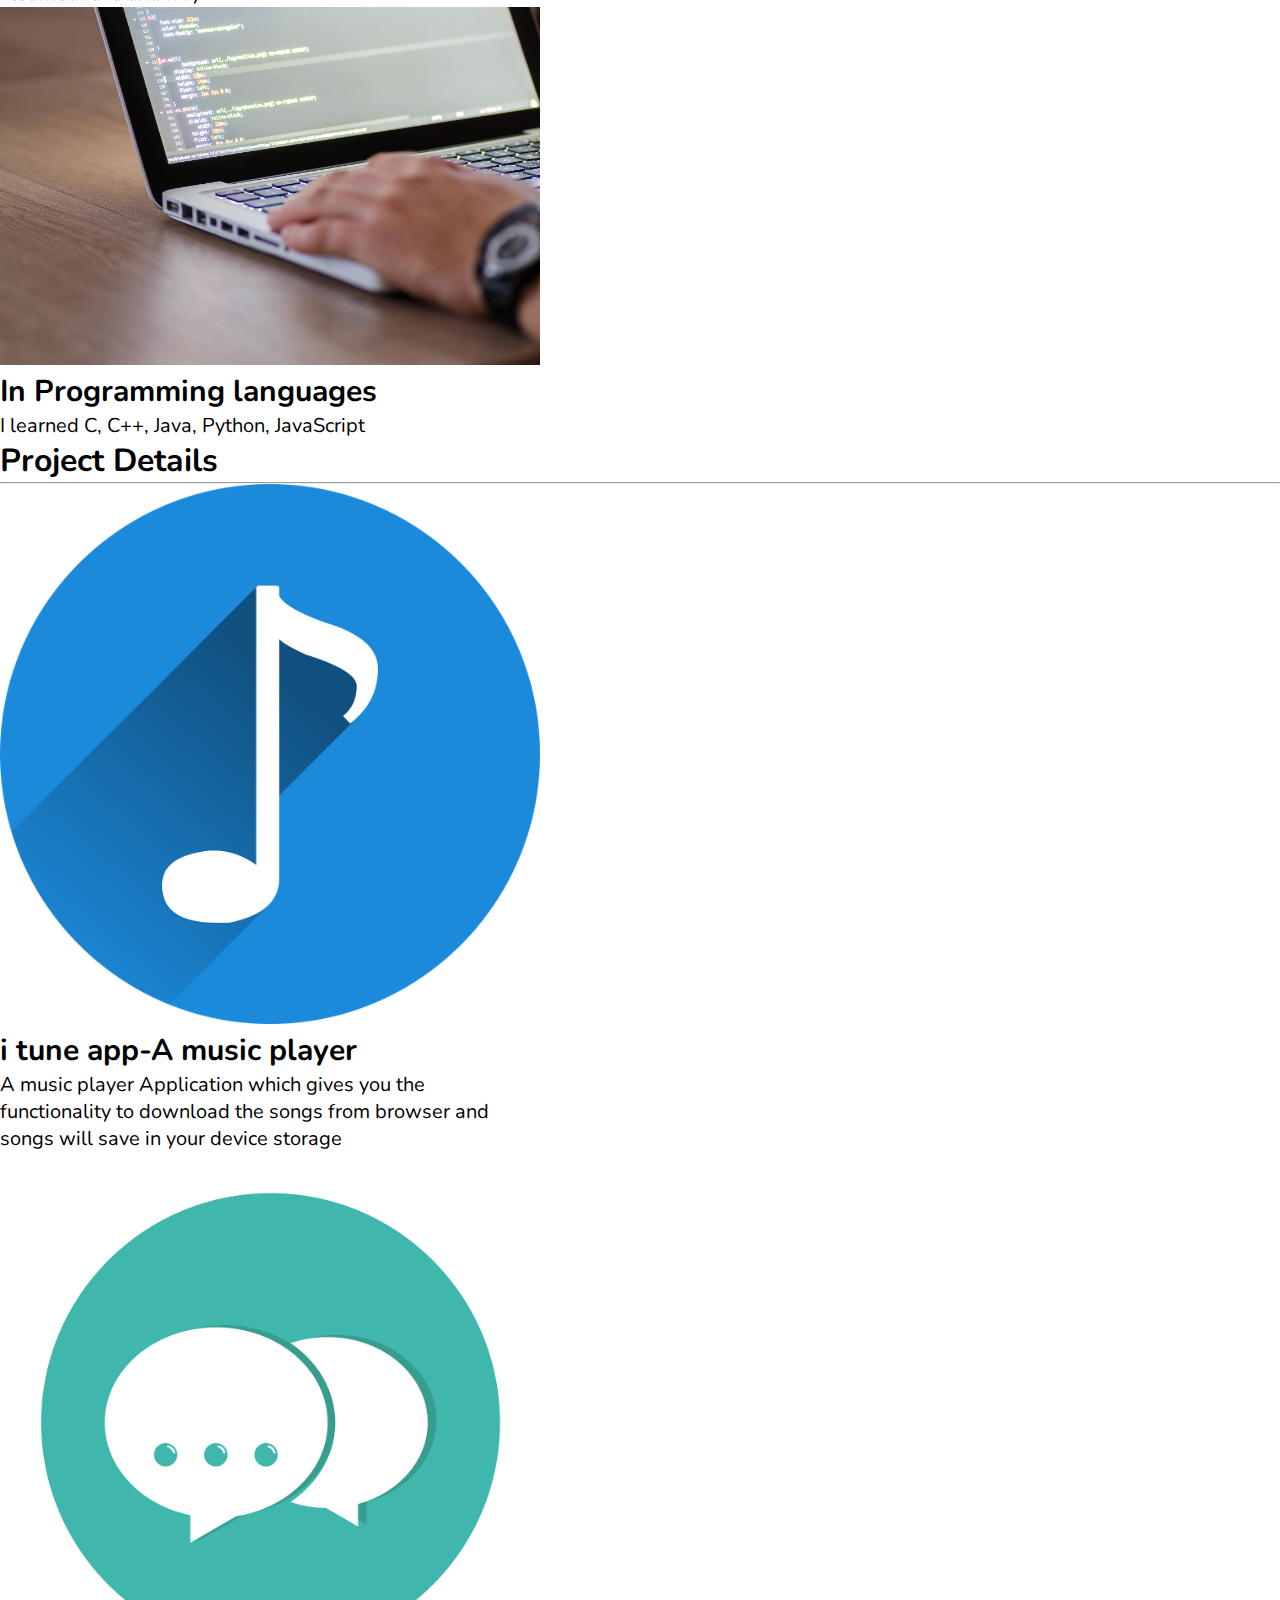
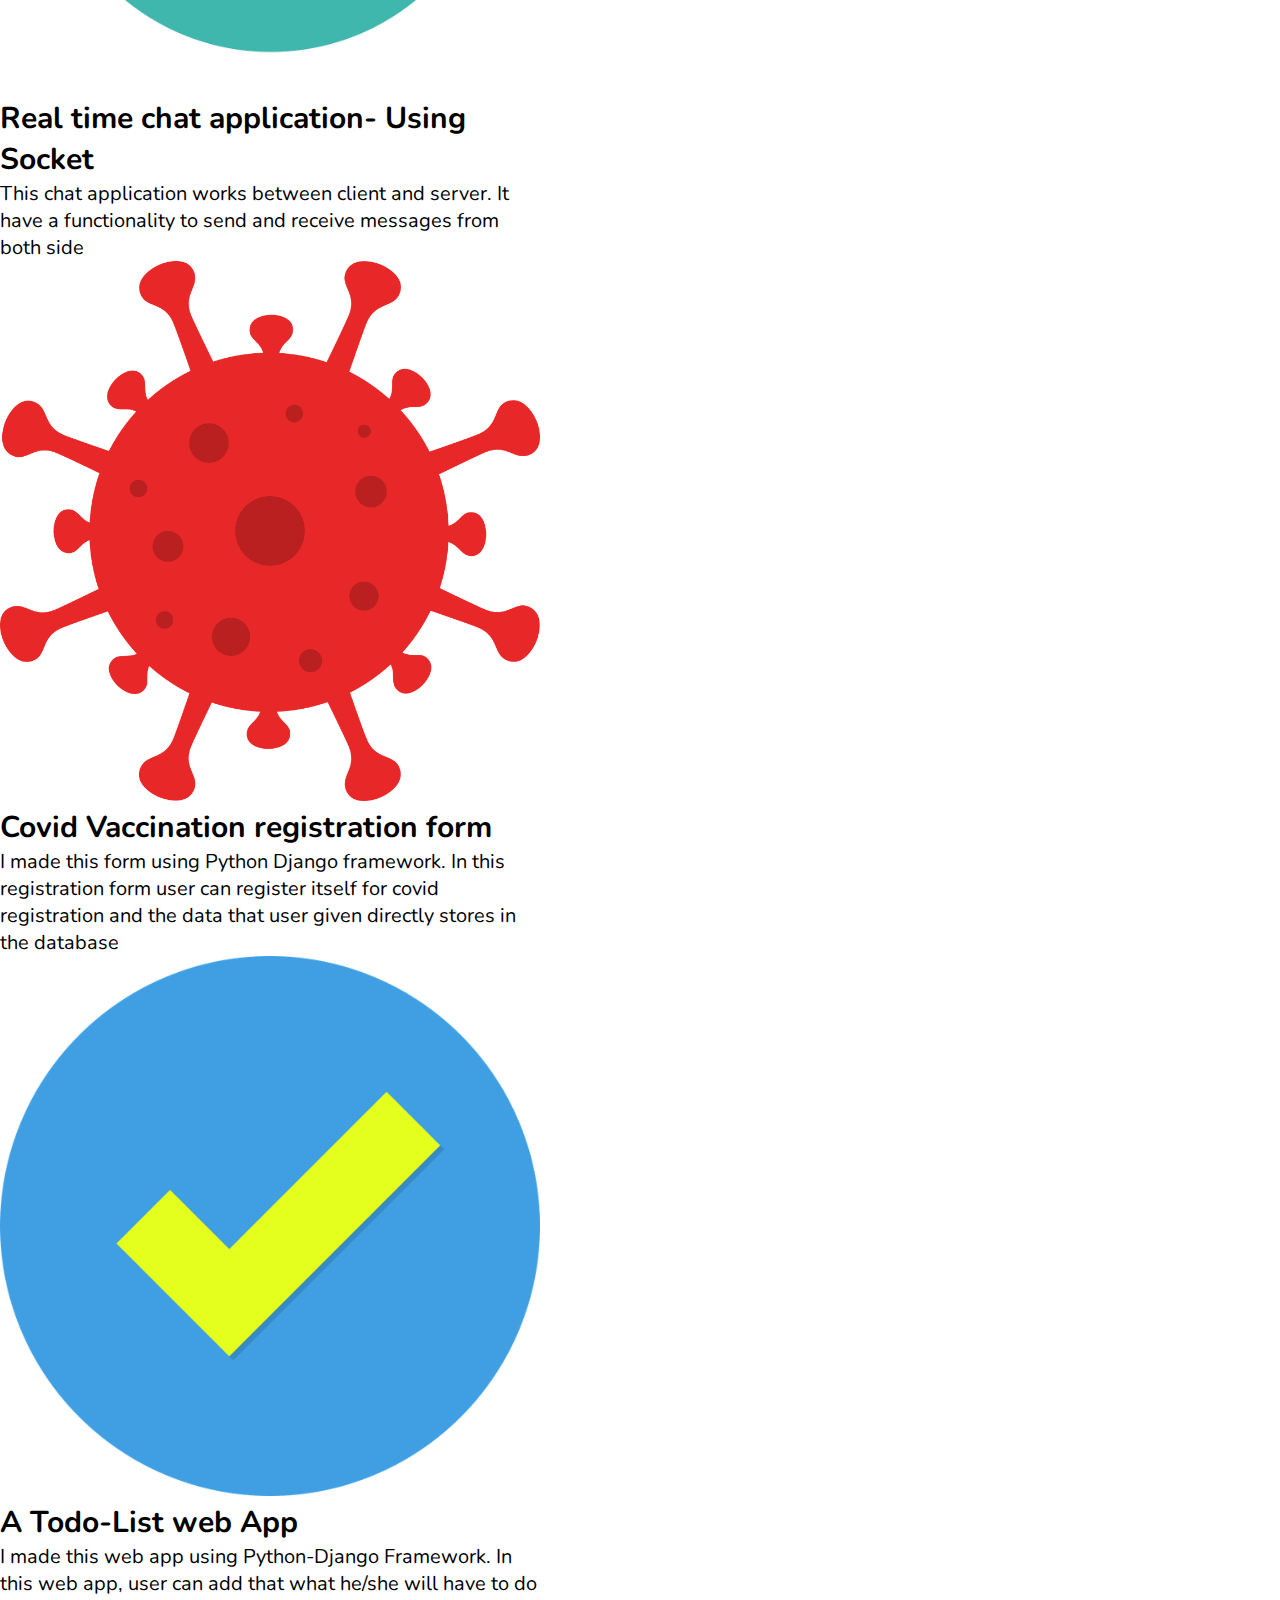
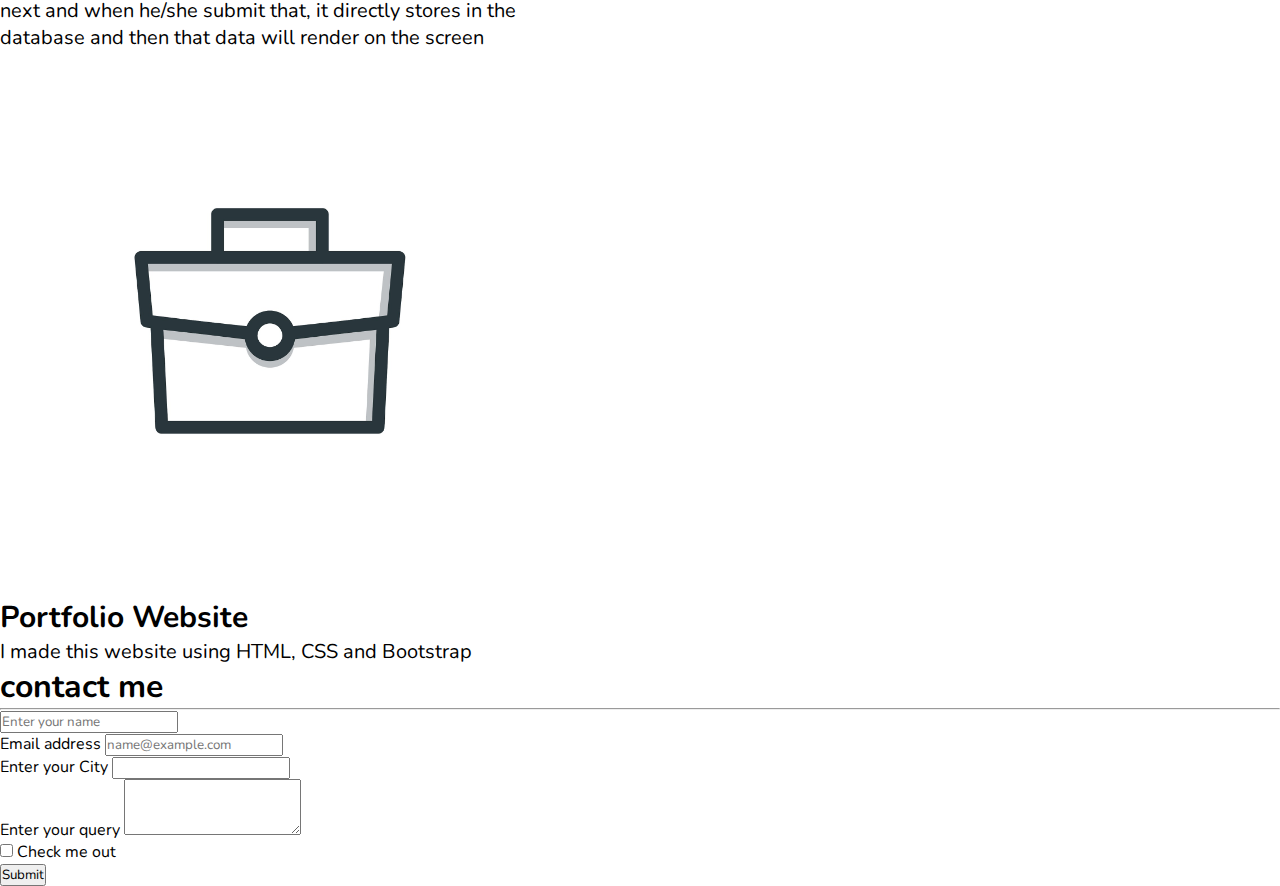
==== commit 26f74a02: "Update index.html" ====
--- a/index.html
+++ b/index.html
@@ -160,8 +160,8 @@
             <div class="col-md-4 col-10 col-xxl-4 mx-auto">
                 <ul>
                   <h1>Guru Nanak Public Hr.Sec School</h1>
-                  <li style="font-size: 17px;">Higher Secondary School : 71.2%</li>
-                  <li style="font-size: 17px;">High School : 78.33%</li>
+                  <li style="font-size: 17px;">12th : 71.2%</li>
+                  <li style="font-size: 17px;">10th : 78.33%</li>
                 </ul>
             </div>
 
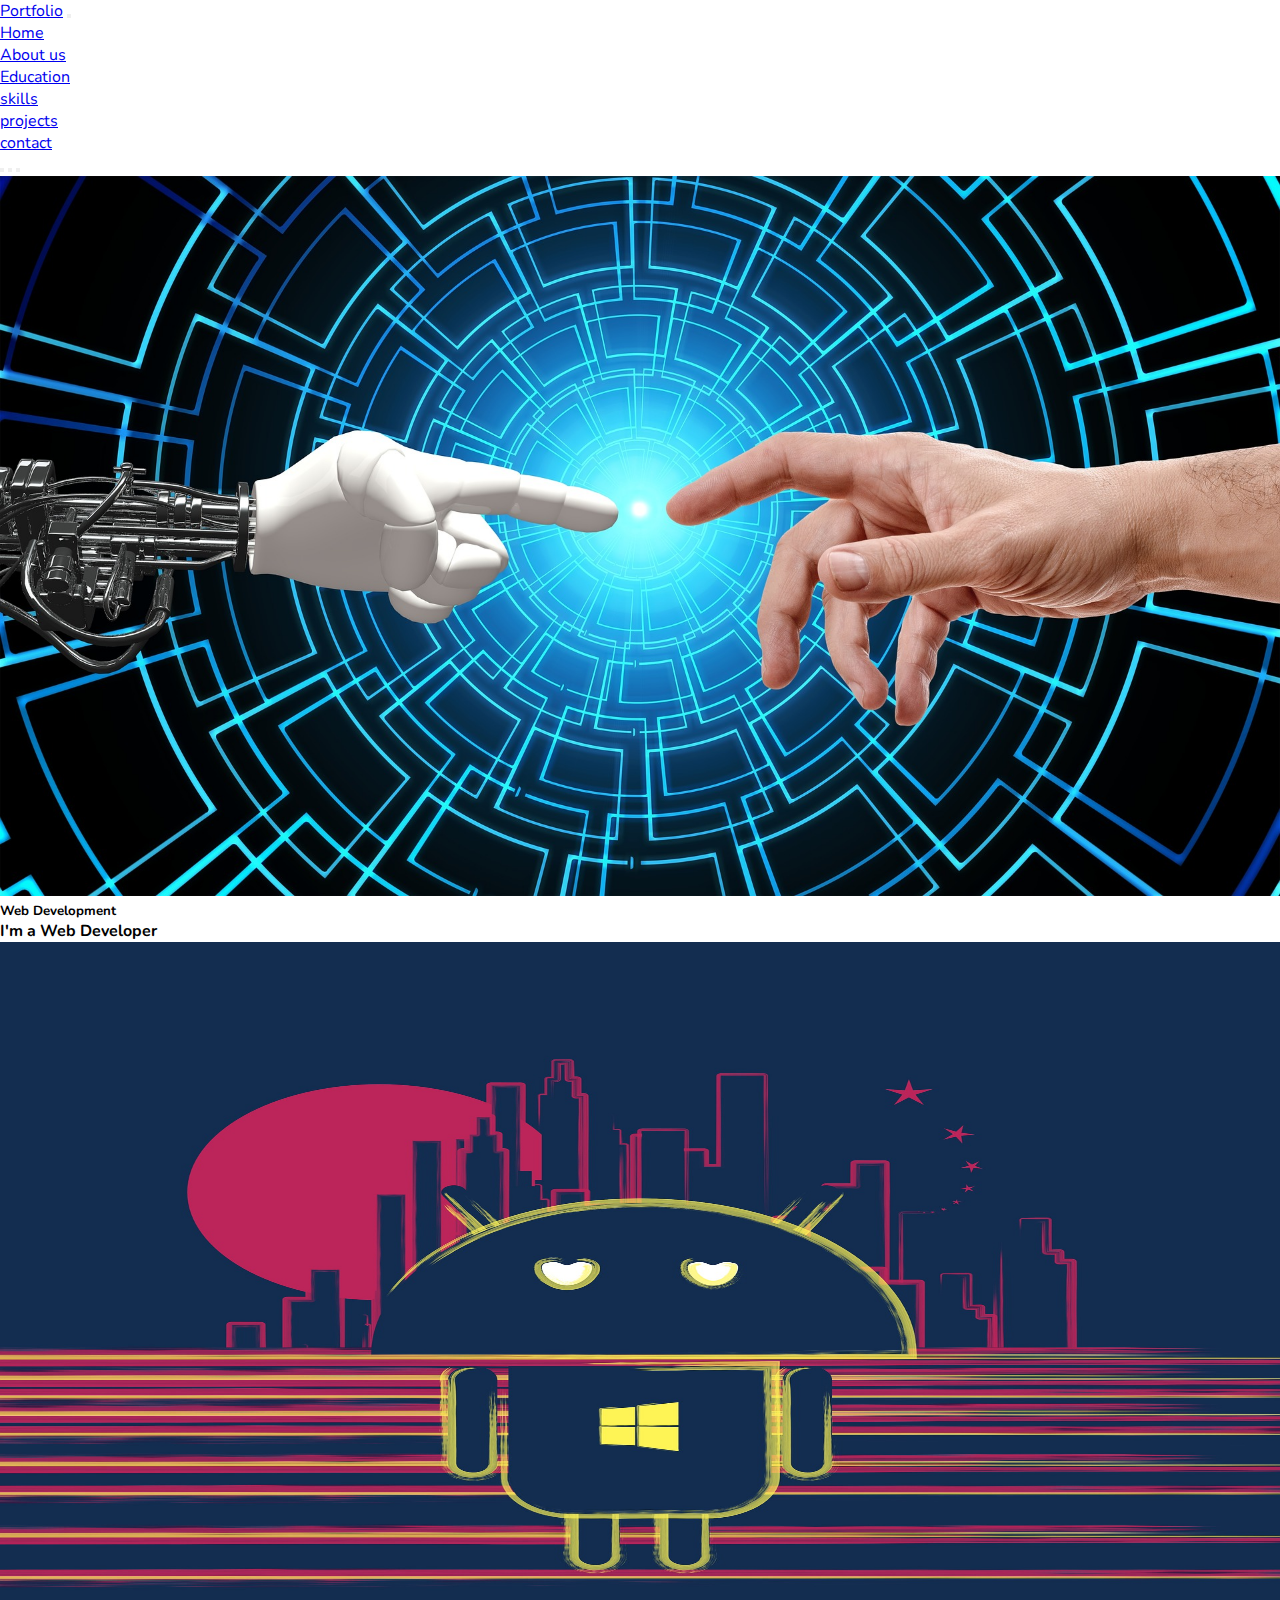
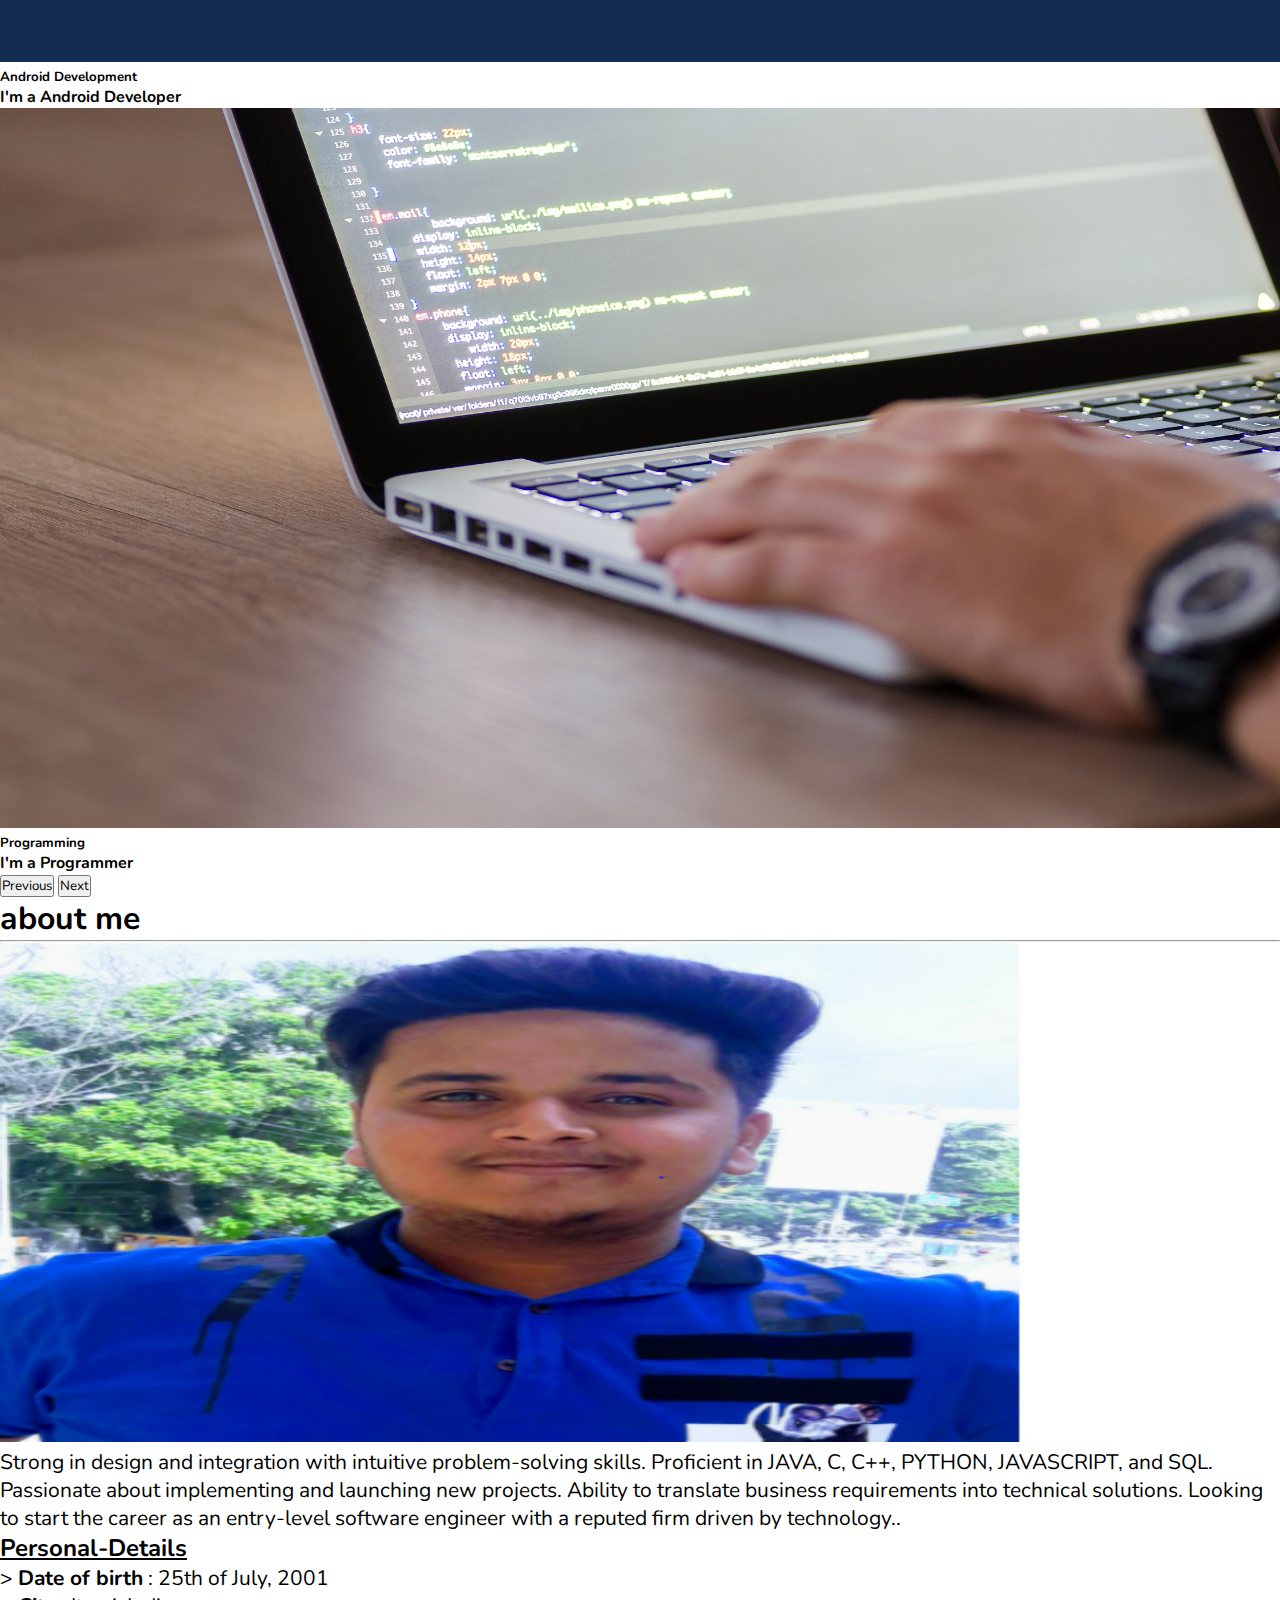
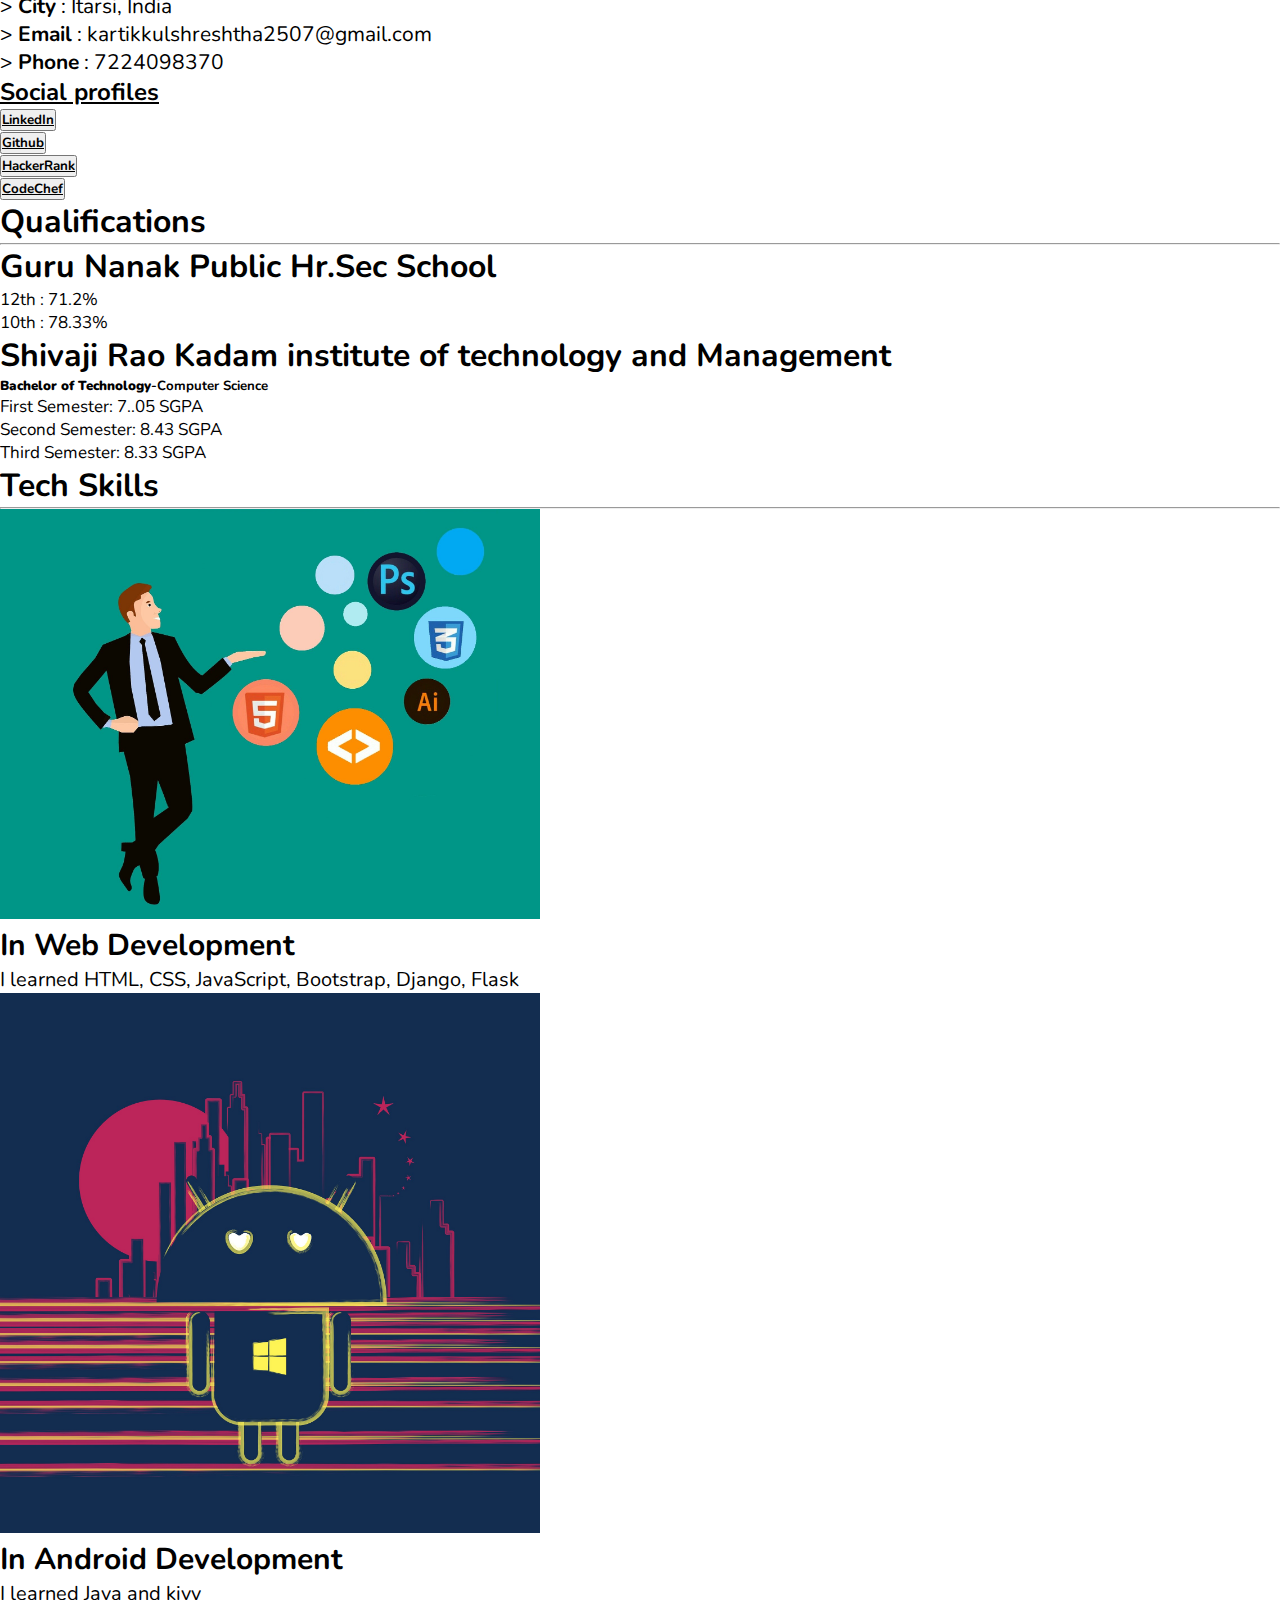
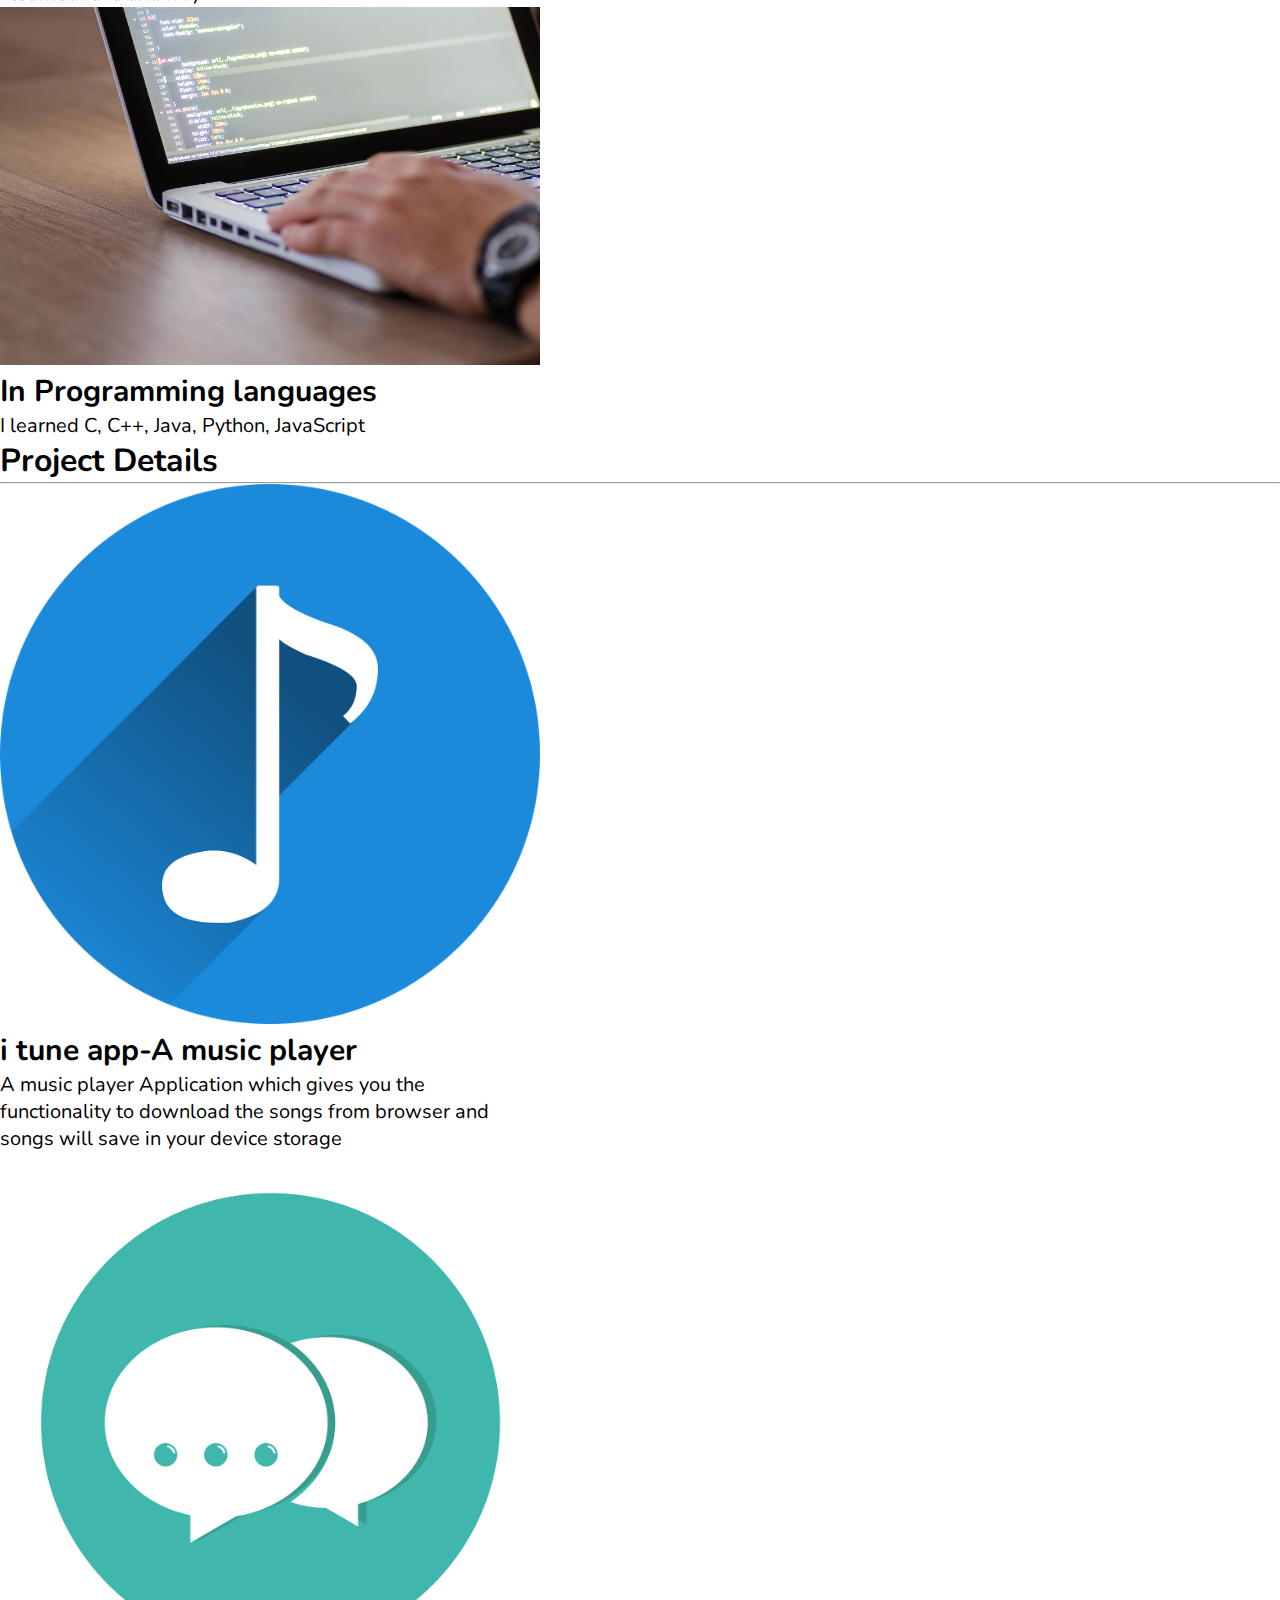
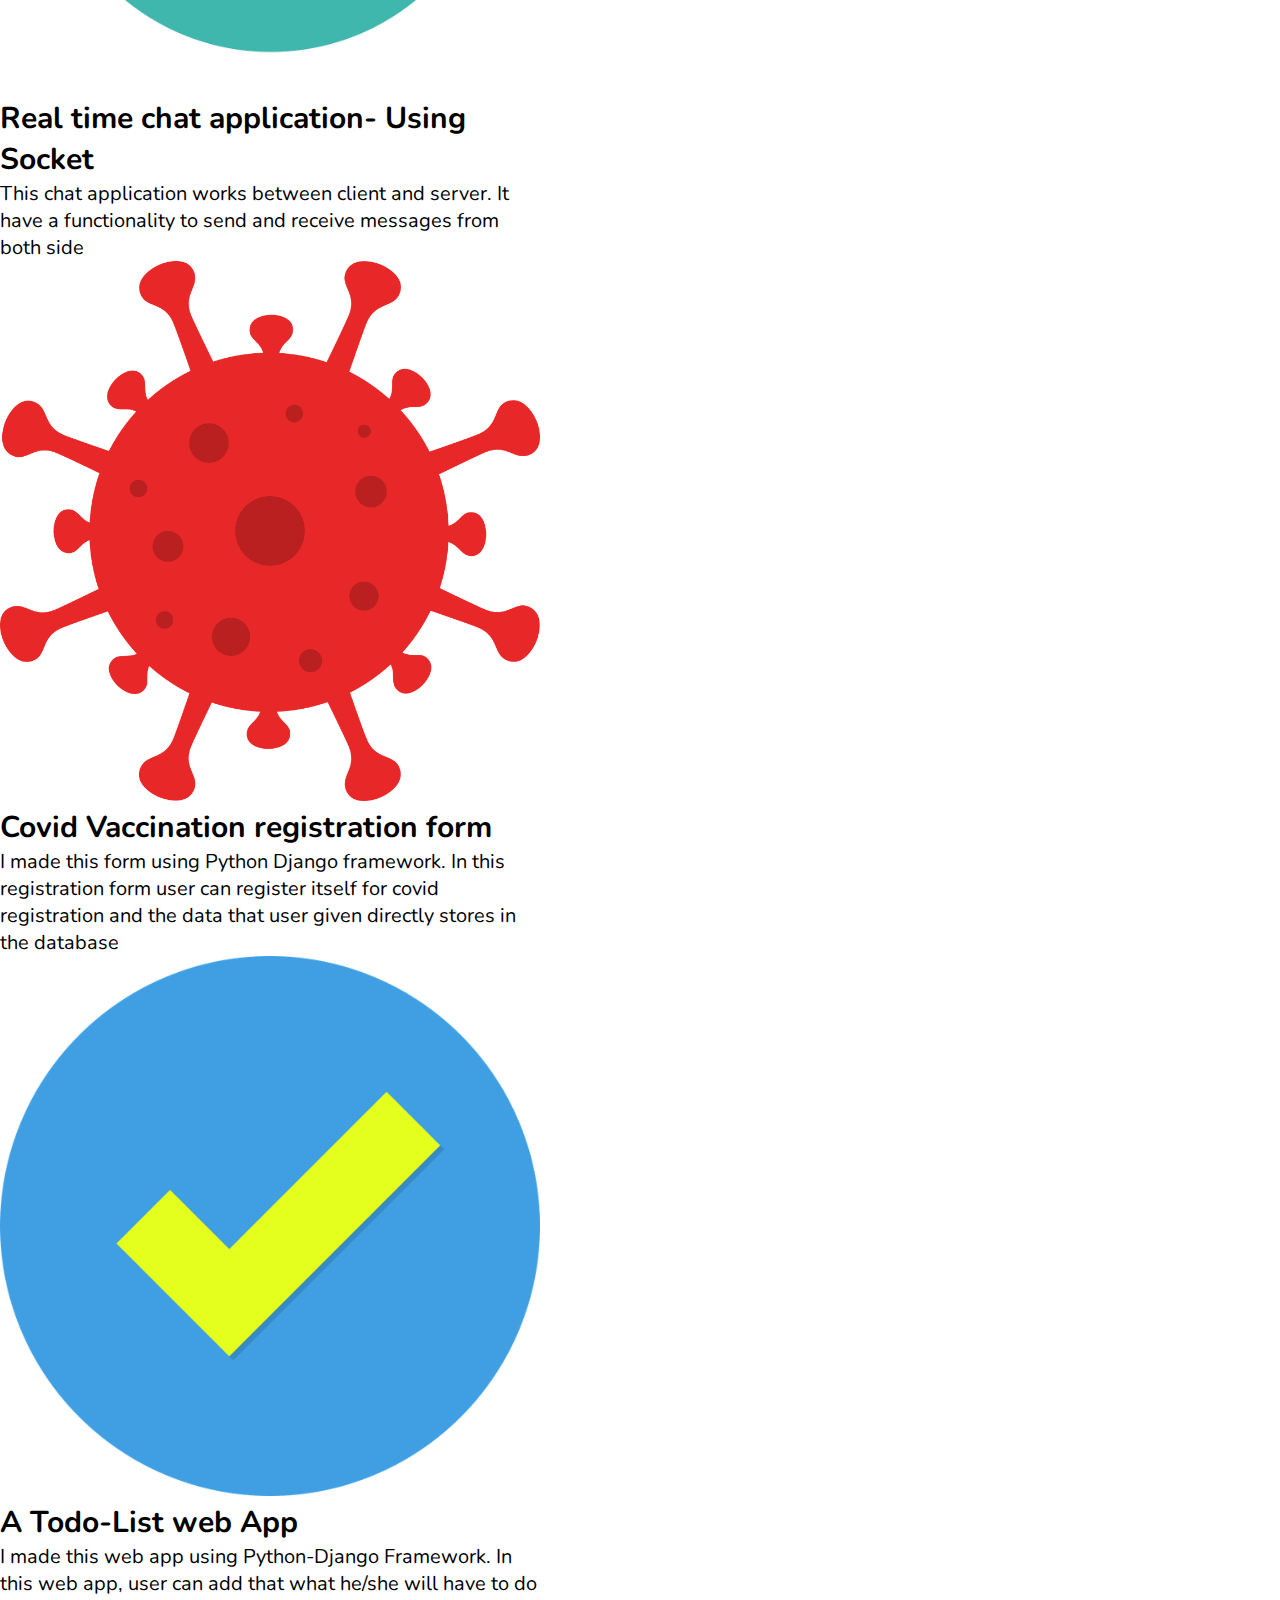
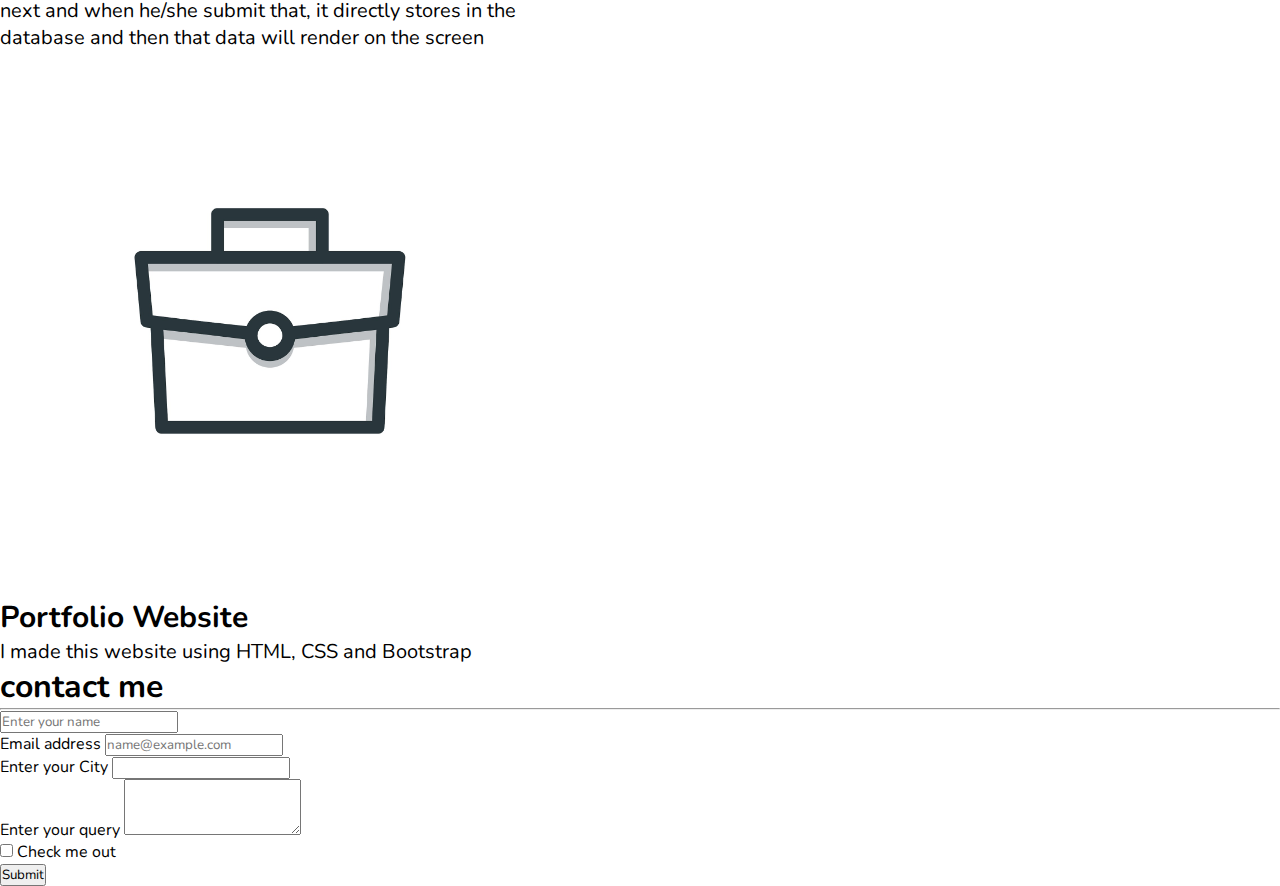
==== commit 153d519d: "Update index.html" ====
--- a/index.html
+++ b/index.html
@@ -94,7 +94,7 @@
         <div class="row" my-5>
           <div class="col-lg-6 col-md-6 col-12 col-xxl-6">
             <figure>
-              <img src="Images/Capture.PNG" alt="Capture.PNG" class="img-fluid about_img">
+              <img src="Images/about1.PNG" alt="Capture.PNG" class="img-fluid about_img">
             </figure>
           </div>
           <div class="col-lg-6 col-md-6 col-12 col-xxl-6">
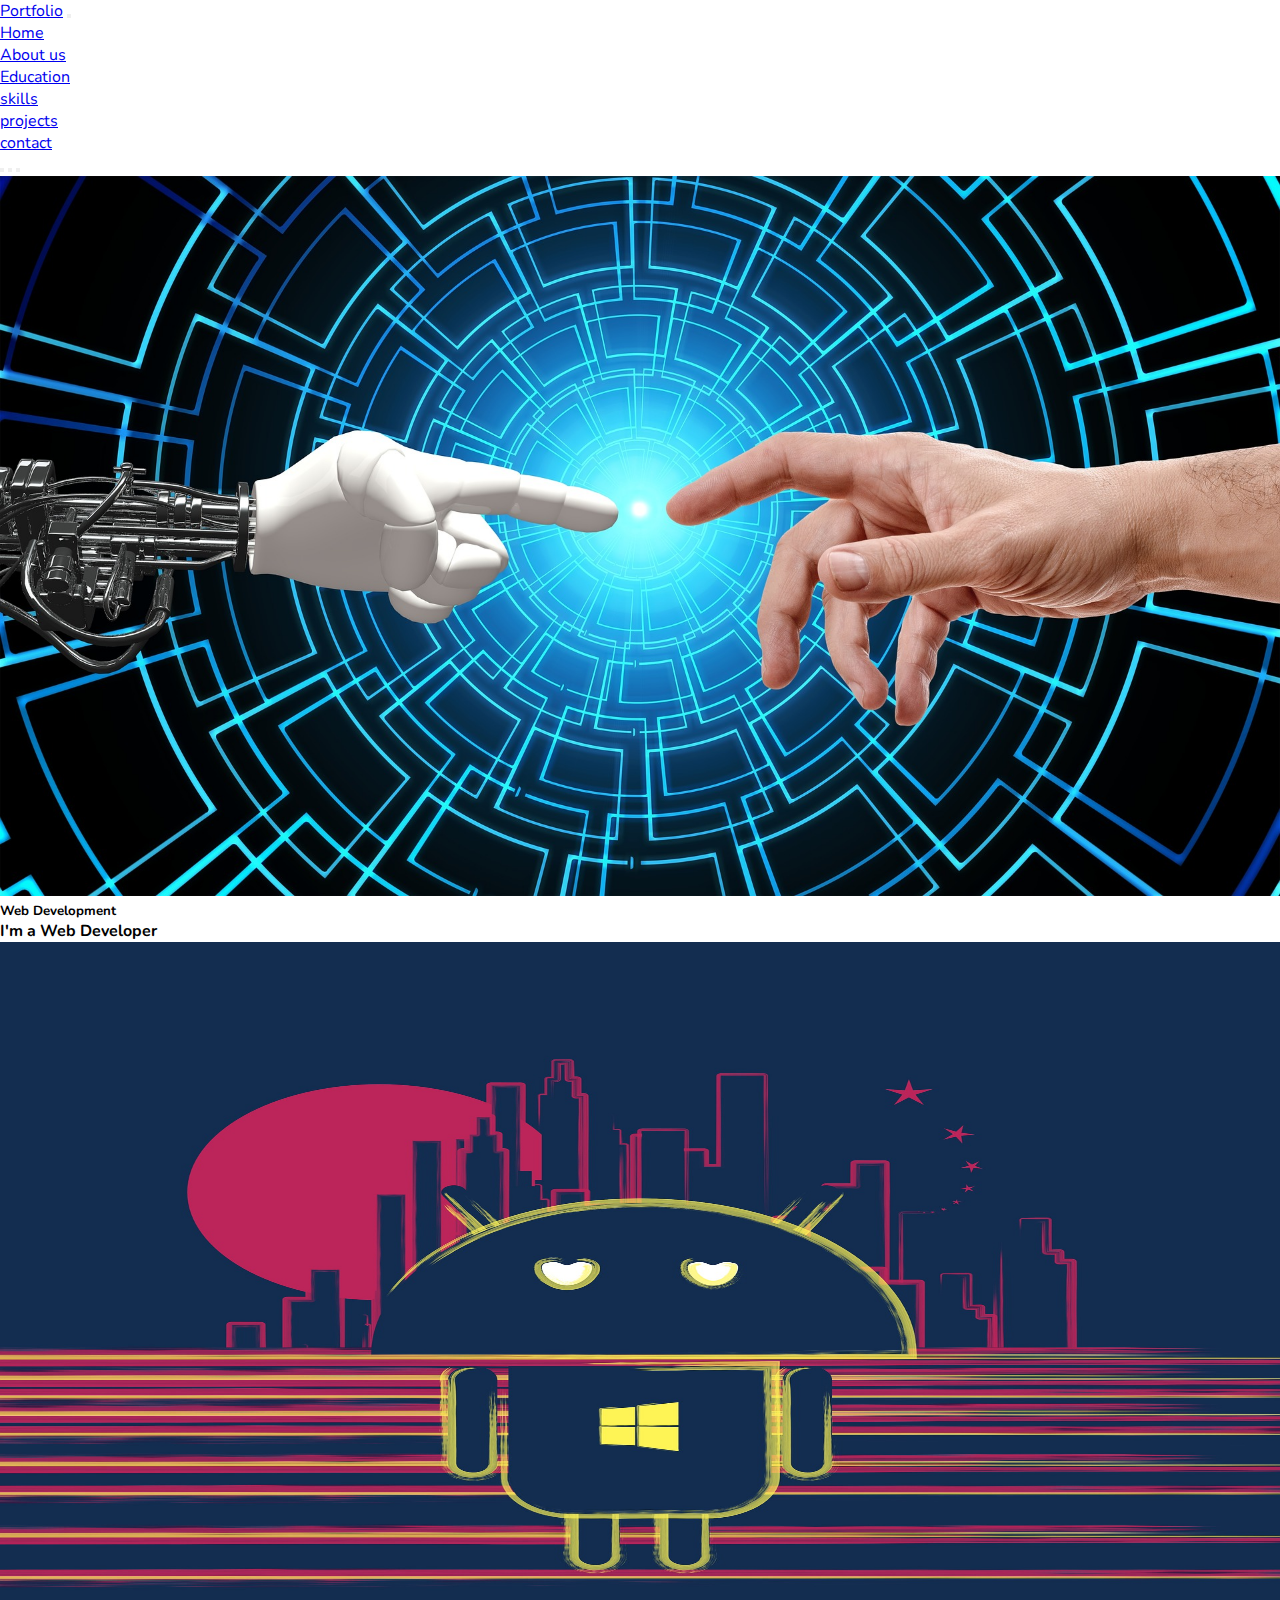
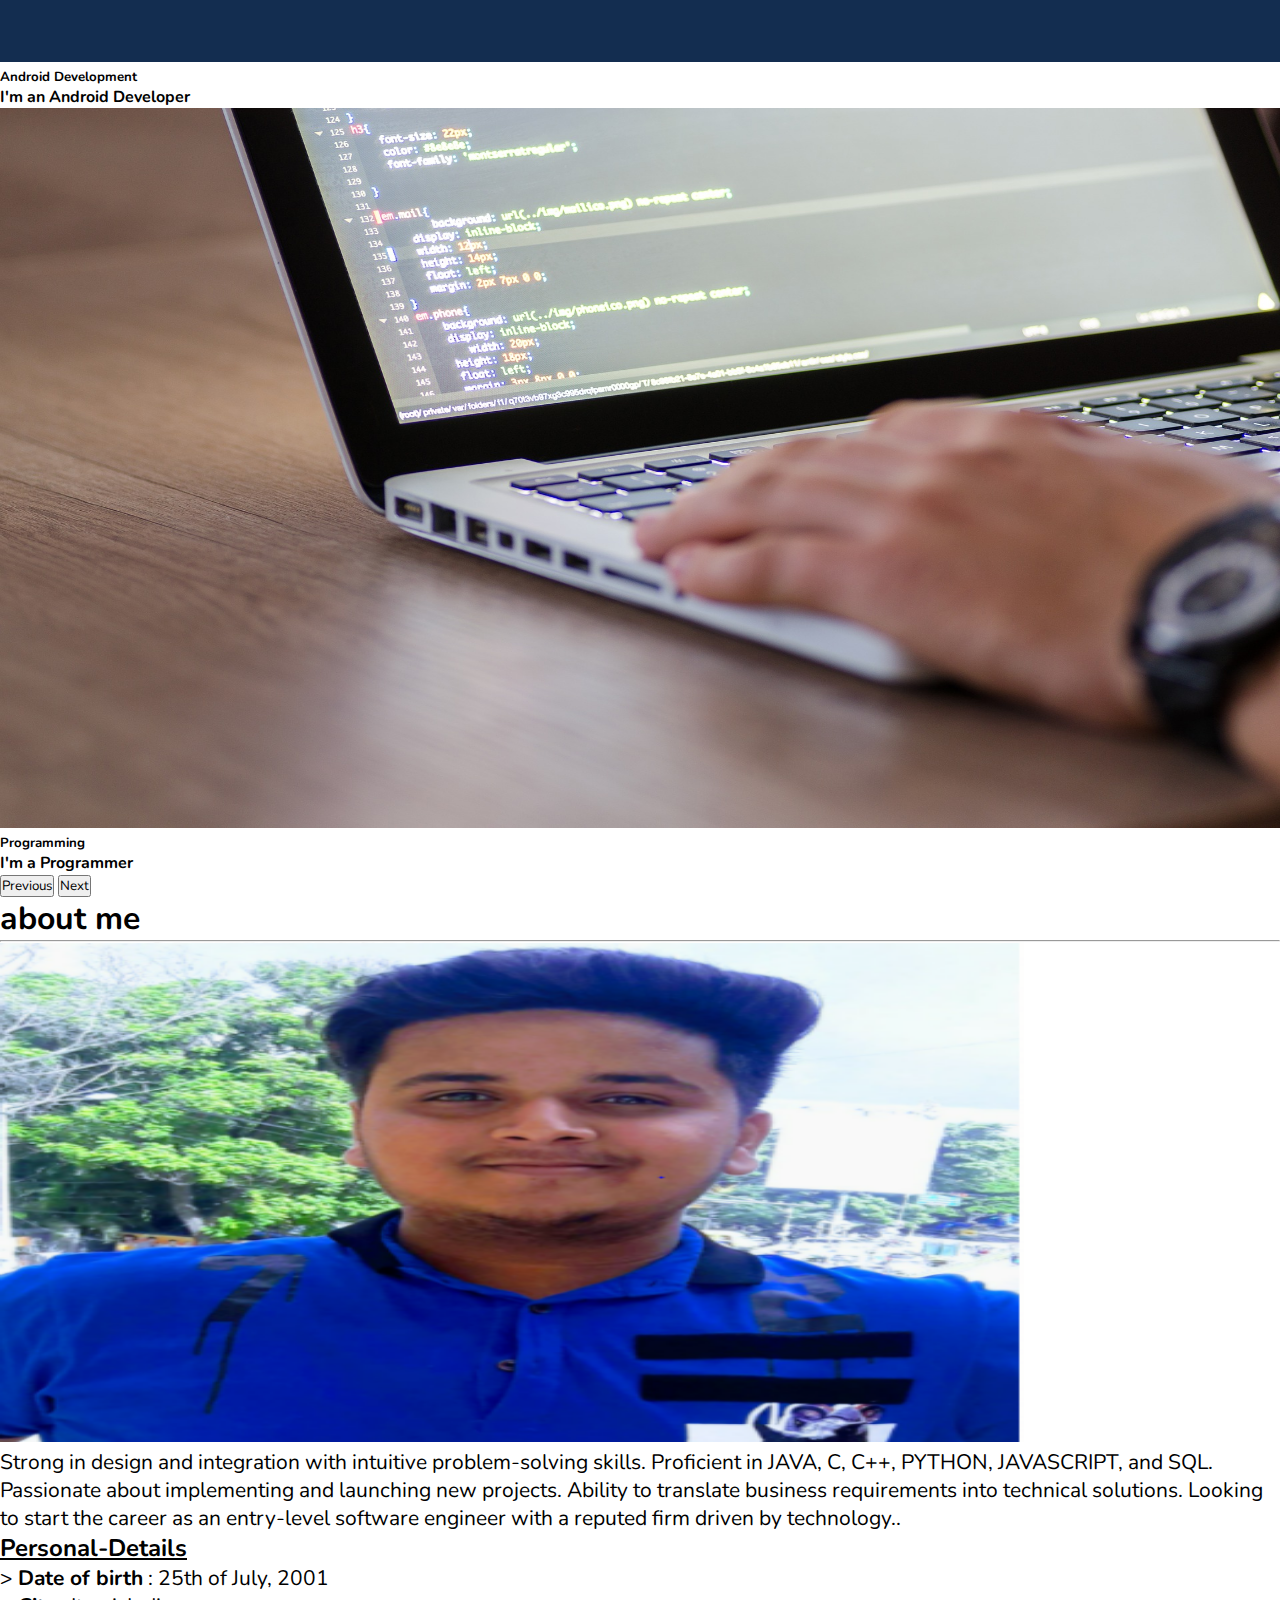
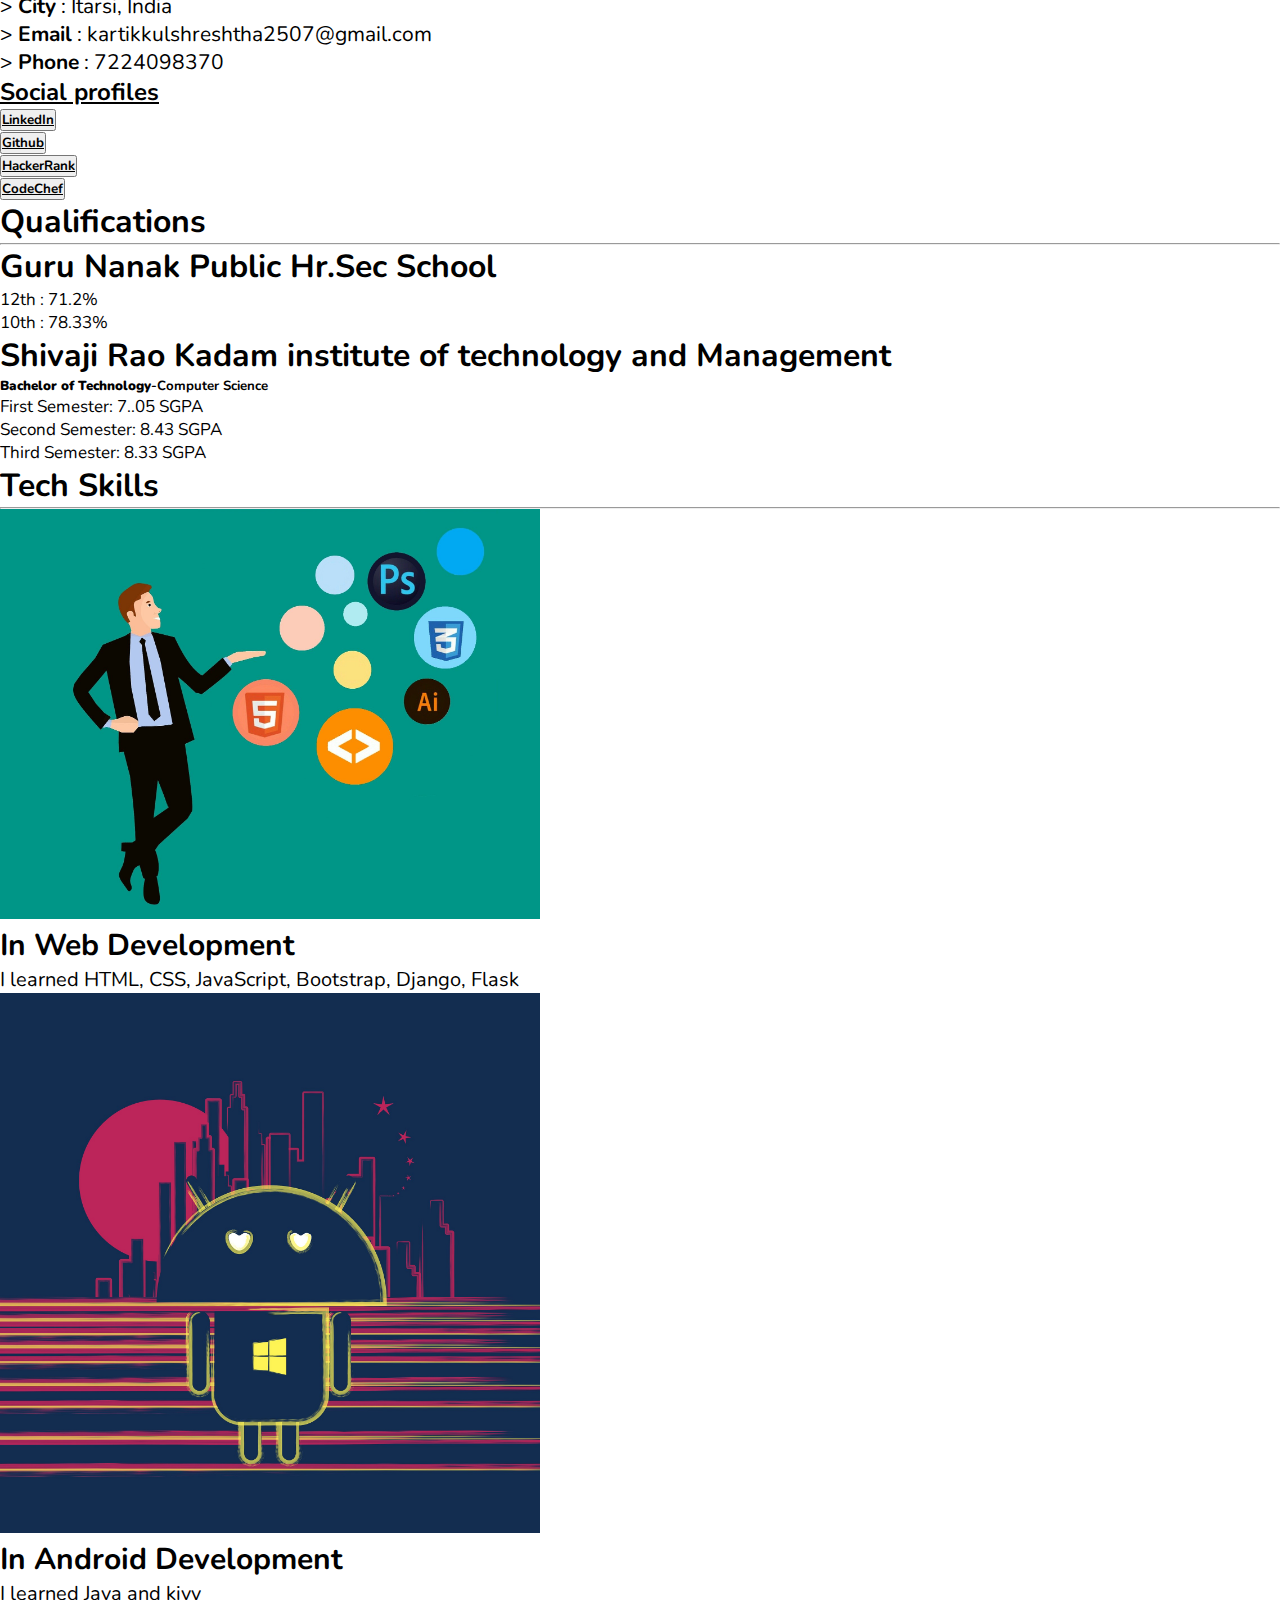
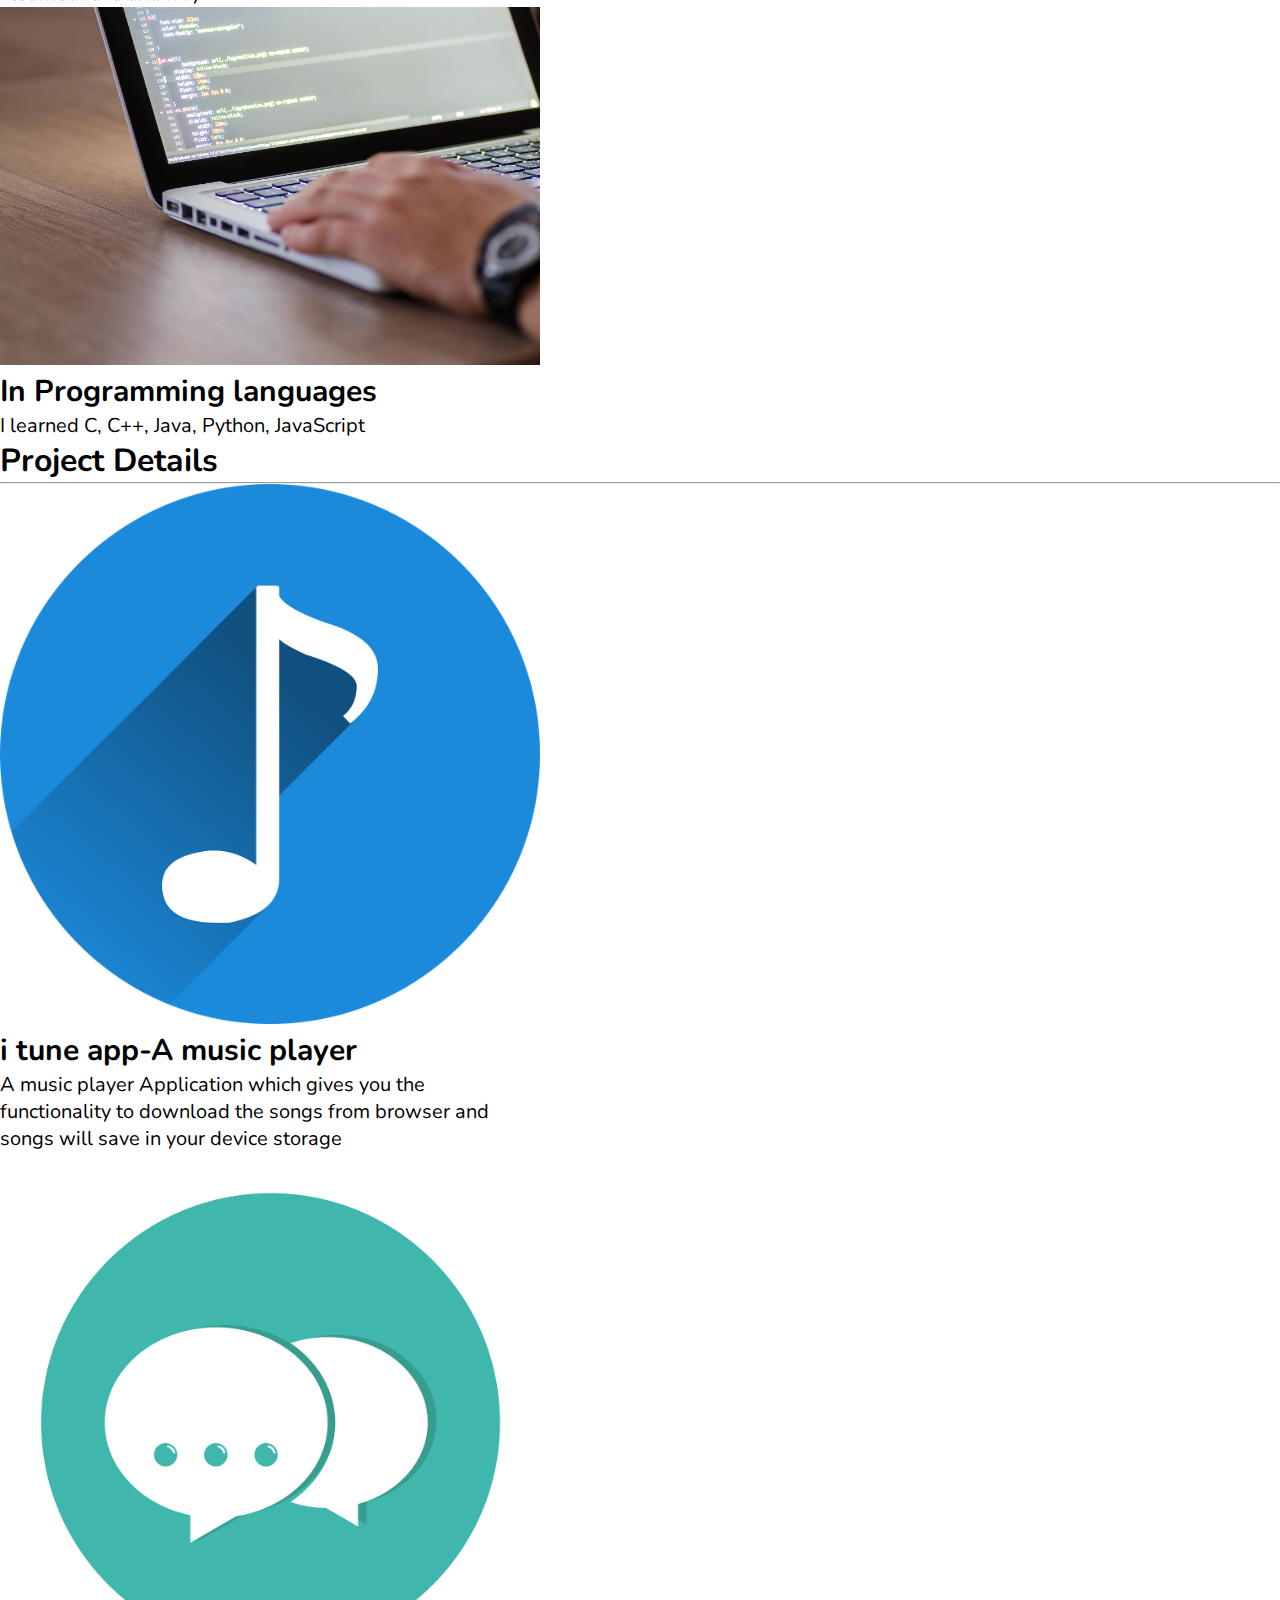
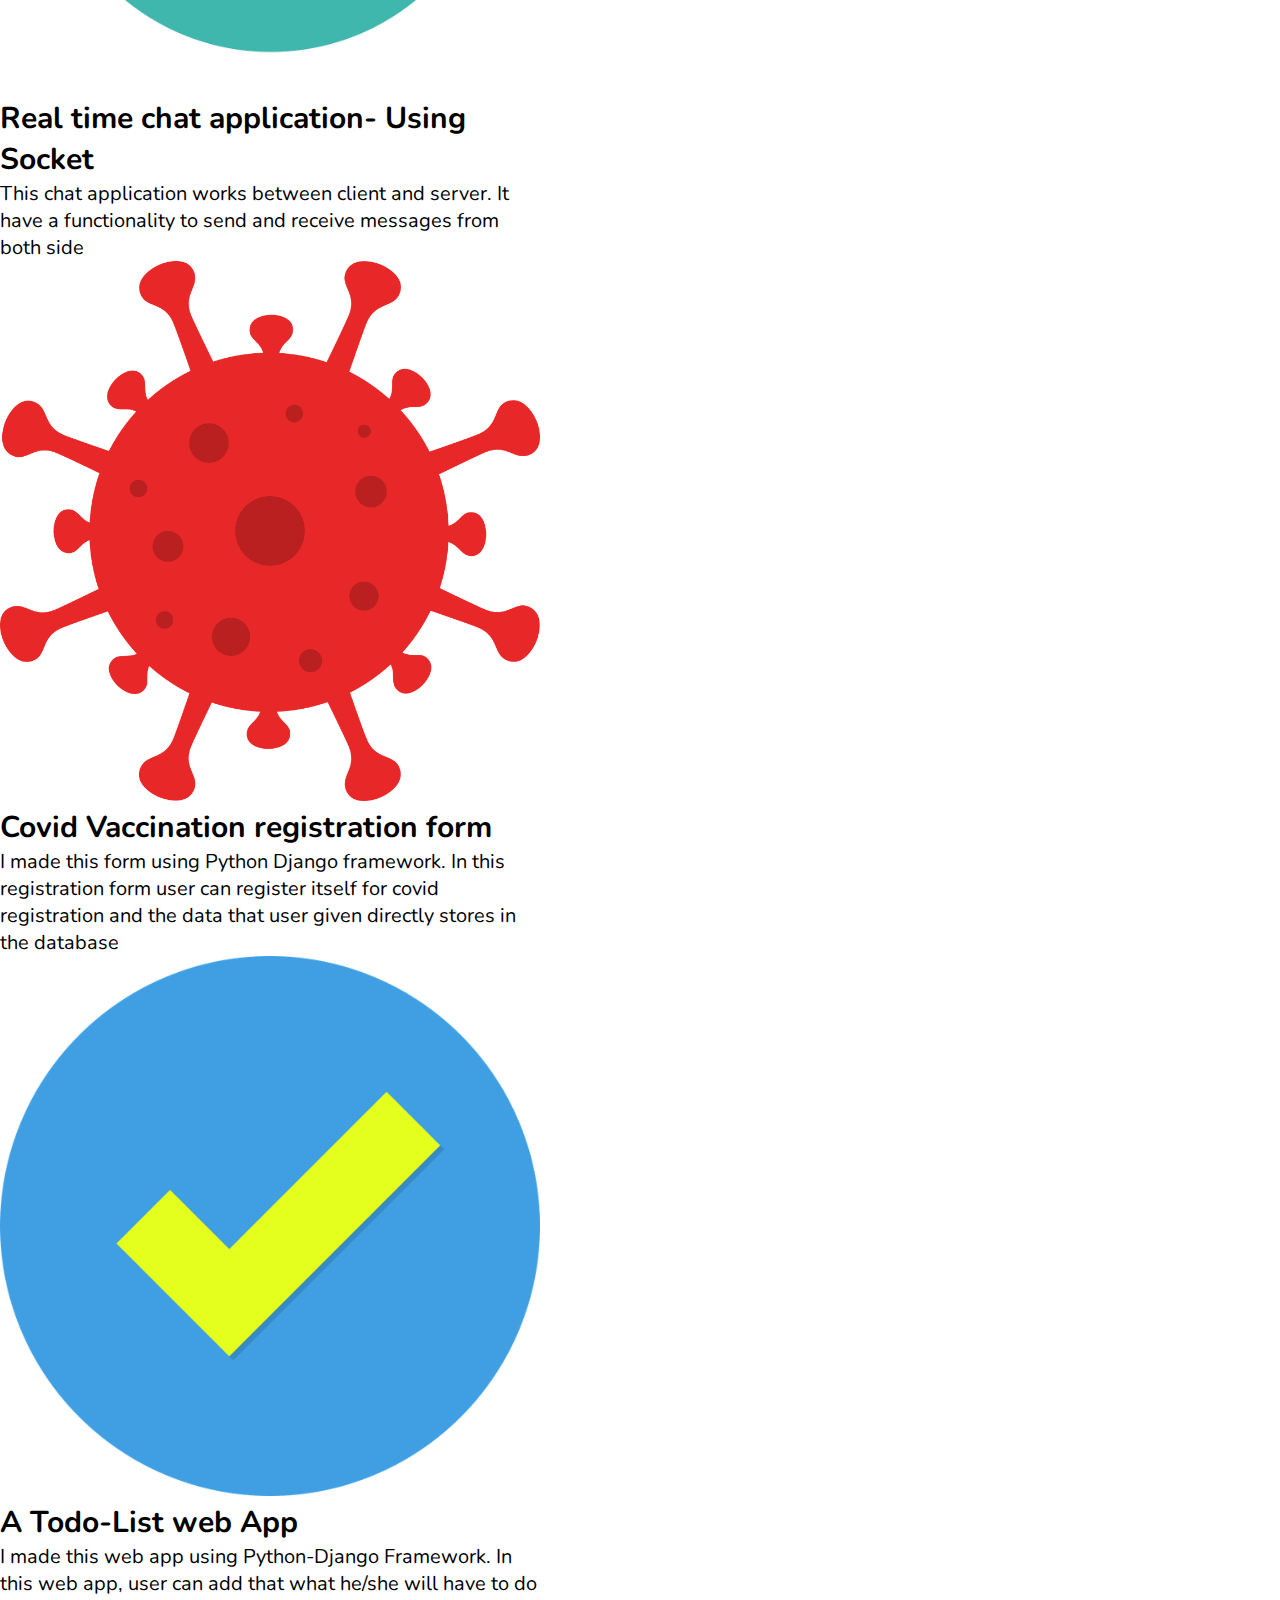
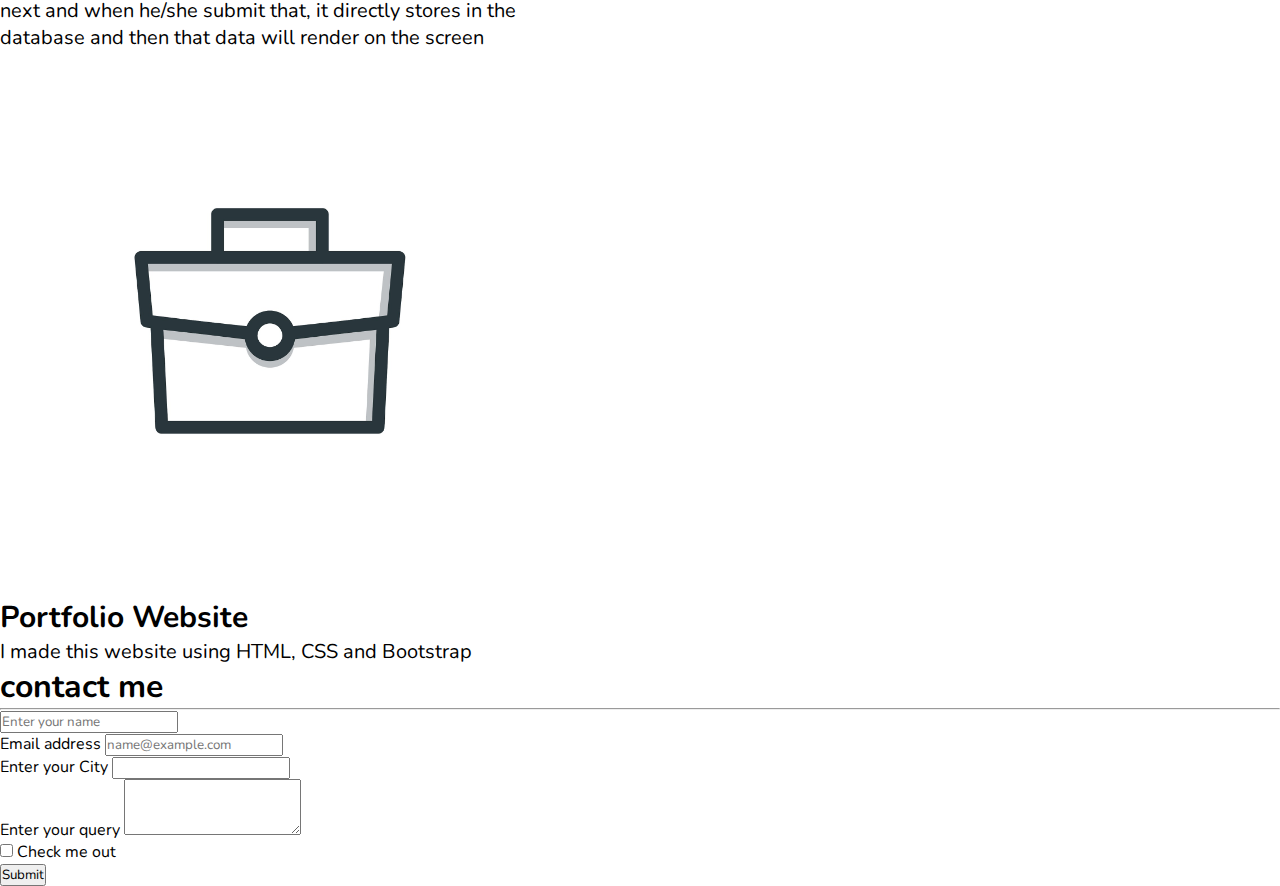
==== commit 62757c0f: "Update index.html" ====
--- a/index.html
+++ b/index.html
@@ -61,7 +61,7 @@
             <img src="Images/Android.jpg" class="d-block w-100" alt="Images/Android.jpg"Images/>
             <div class="carousel-caption d-md-block">
               <h5 style="font-weight: bold;">Android Development</h5>
-              <p><strong>I'm a Android Developer</strong></p>
+              <p><strong>I'm an Android Developer</strong></p>
             </div>
           </div>
           <div class="carousel-item">
